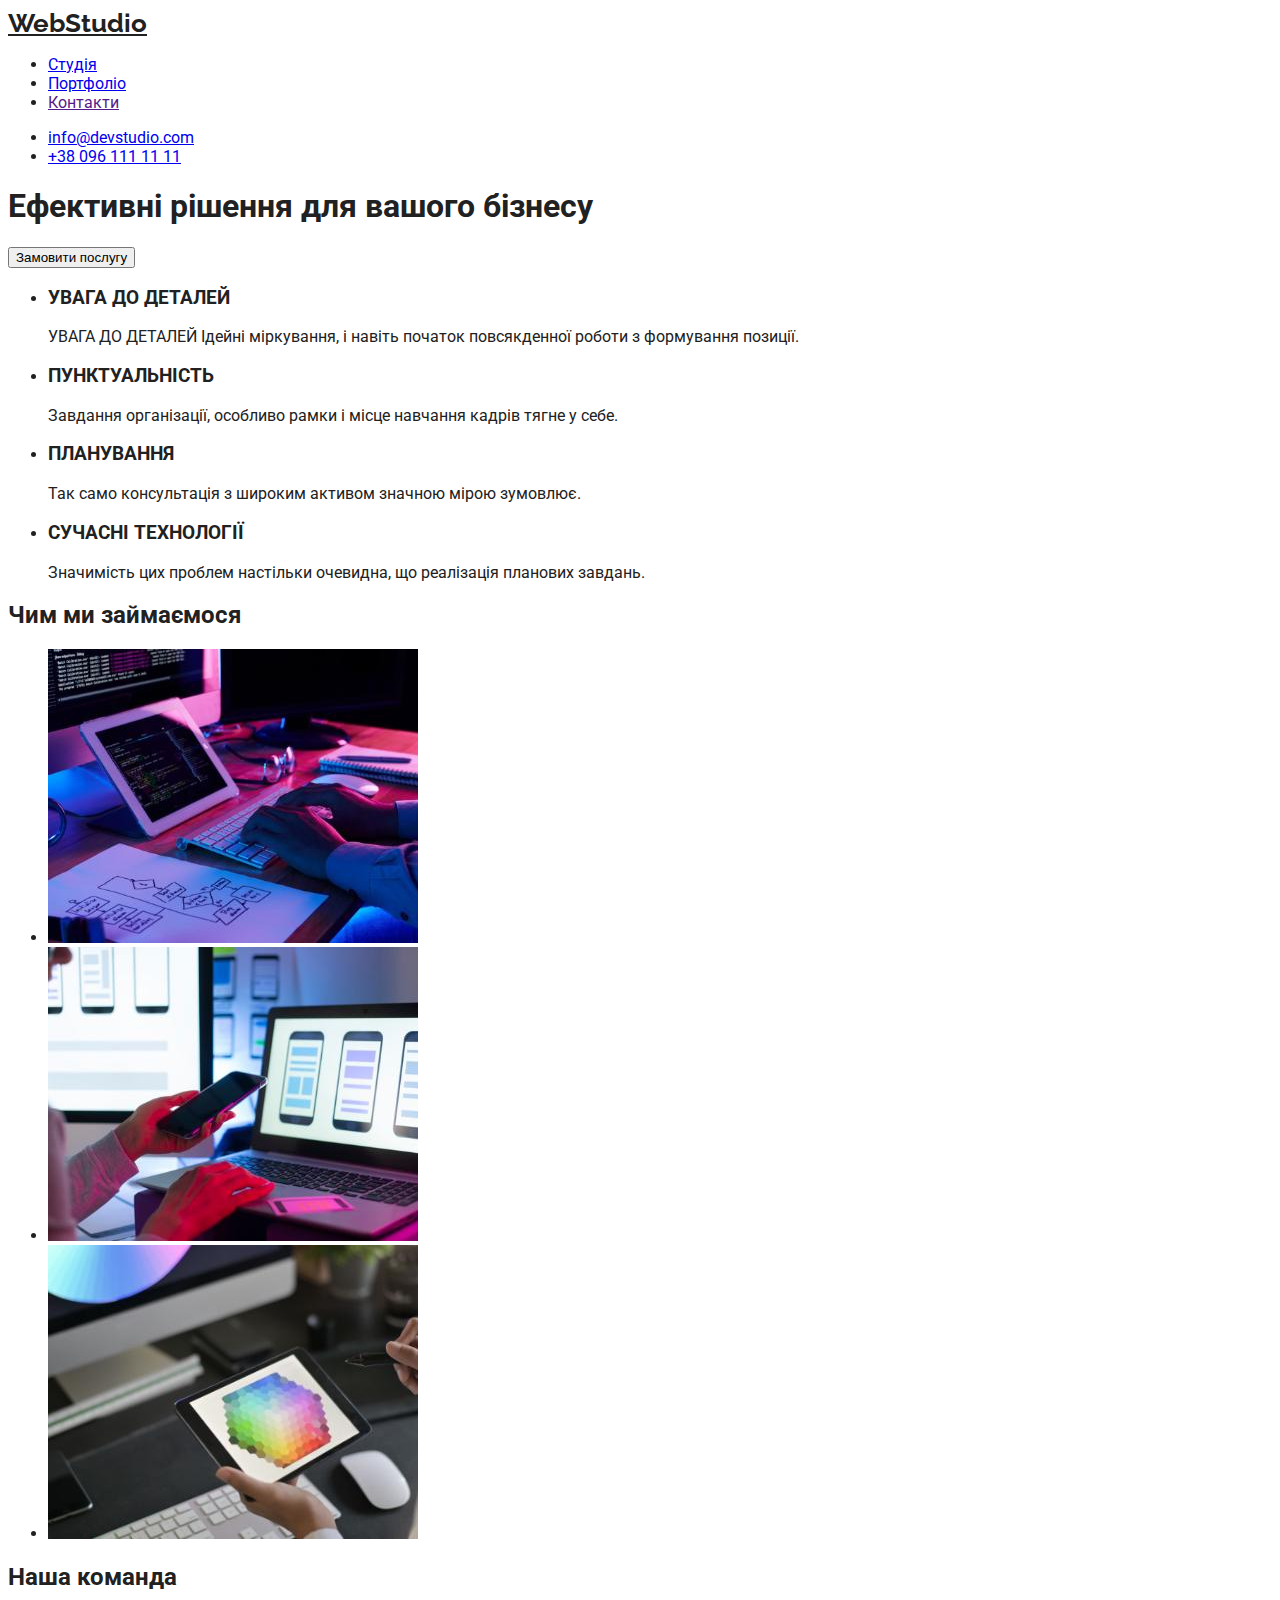
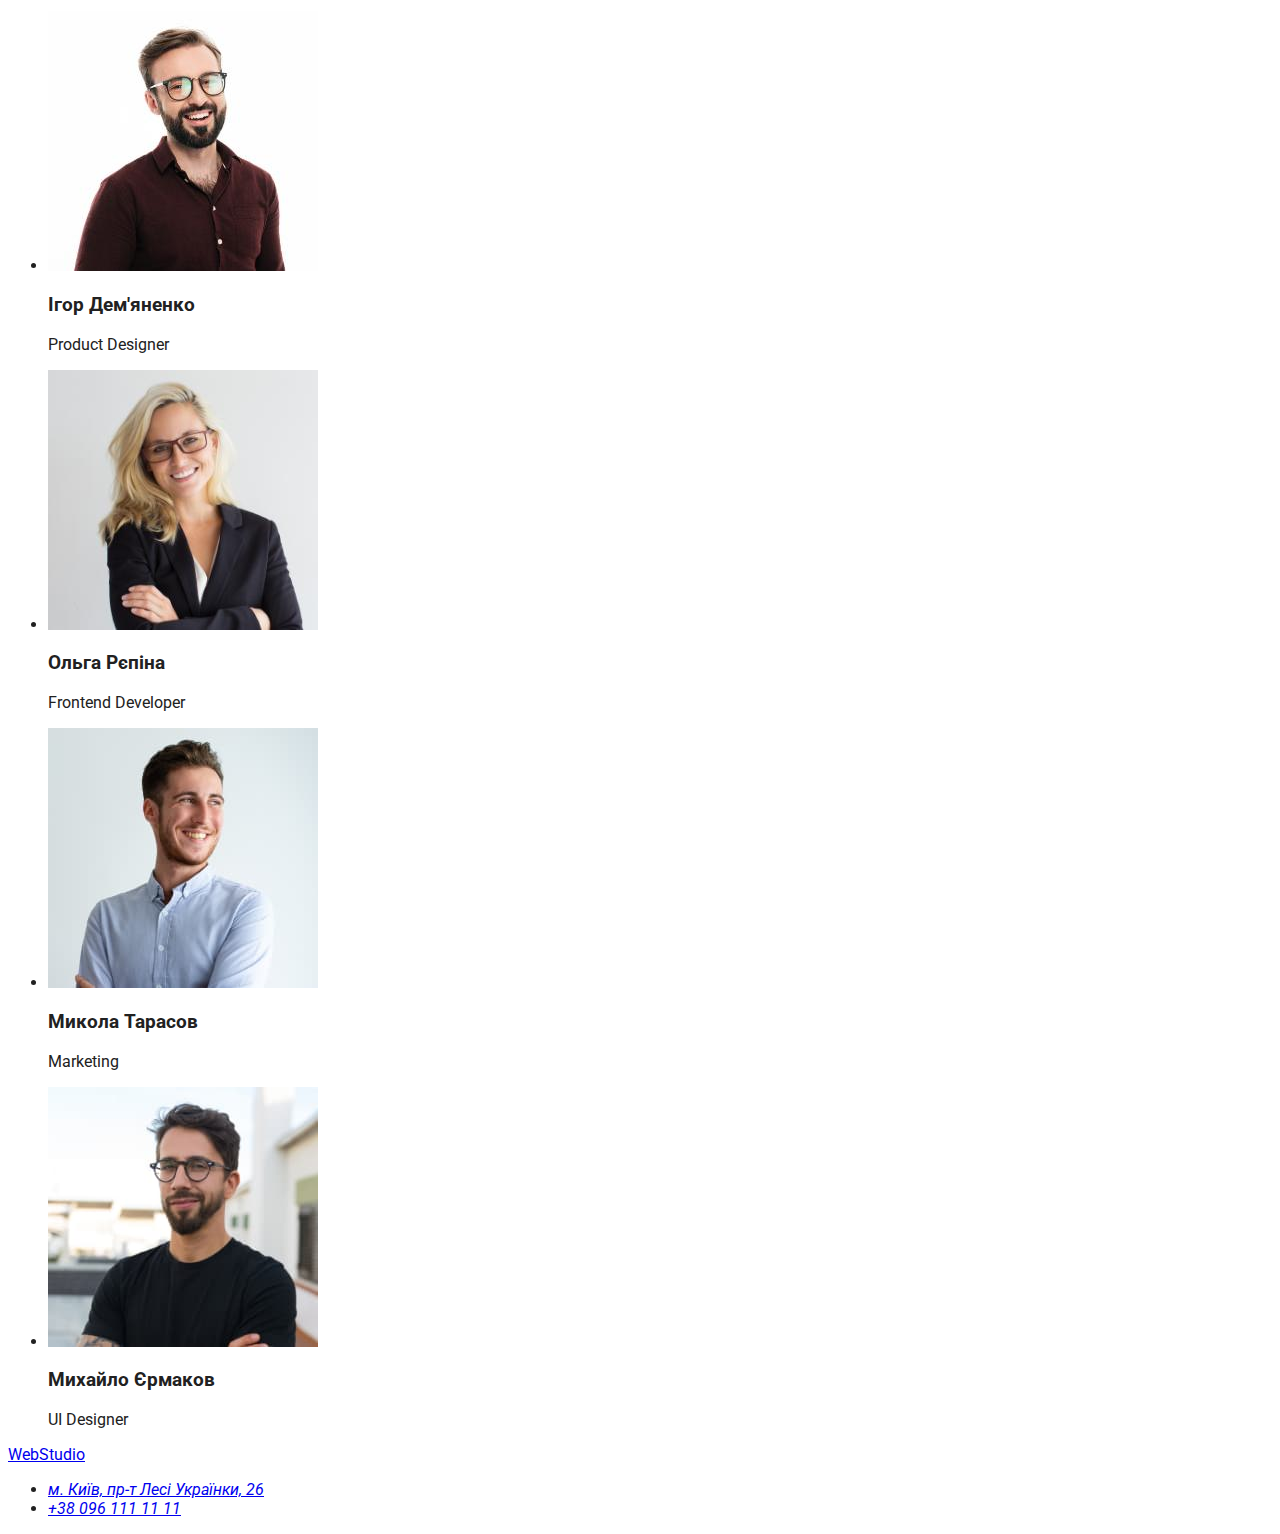
==== index.html @ a4f94503 "as" ====
<!DOCTYPE html>
<html lang="en">
<head>
    <meta charset="UTF-8">
    <meta http-equiv="X-UA-Compatible" content="IE=edge">
    <meta name="viewport" content="width=device-width, initial-scale=1.0">
    <title>WebStudio</title>
    <link rel="preconnect" href="https://fonts.googleapis.com">
    <link rel="preconnect" href="https://fonts.gstatic.com" crossorigin>
    <link
    href="https://fonts.googleapis.com/css2?family=Raleway:wght@700&family=Roboto:wght@400;500;700;900&display=swap"
    rel="stylesheet">
    <link rel="stylesheet" href="./css/styles.css">
</head>
<body>
    <!-- header -->
    <header>
        <nav>
            <a href="./index.html" class="logo">WebStudio</a>
            <ul>
                <li><a href="./index.html">Студія</a></li>
                <li><a href="./portfolio.html">Портфоліо</a></li>
                <li><a href="">Контакти</a></li>
            </ul>
        </nav>
            <ul>
                <li><a href="mailto:info@devstudio.com">info@devstudio.com</a></li>
                <li><a href="tel:+380961111111">+38 096 111 11 11</a></li>
            </ul>
    </header>
    <!-- main -->
    <main>
        <!-- Замовити послугу -->
        <section>
        <h1>Ефективні рішення для вашого бізнесу</h1>
        <button type="button">Замовити послугу</button>
        </section>
        <!-- Чим ми займаємося -->
        <section>
            <ul>
            <li>
                <h3>УВАГА ДО ДЕТАЛЕЙ</h3>
                <p>УВАГА ДО ДЕТАЛЕЙ
                    Ідейні міркування, і навіть початок повсякденної роботи з формування позиції.</p>
            </li>
            <li>
                <h3>ПУНКТУАЛЬНІСТЬ</h3>
                <p>Завдання організації, особливо рамки і місце навчання кадрів тягне у себе.</p>
            </li>
            <li>
                <h3>ПЛАНУВАННЯ</h3>
                <p>Так само консультація з широким активом значною мірою зумовлює.</p>
            </li>
            <li>
                <h3>СУЧАСНІ ТЕХНОЛОГІЇ</h3>
                <p>Значимість цих проблем настільки очевидна, що реалізація планових завдань.</p>
            </li>
        </ul>
            <h2>Чим ми займаємося</h2>
            <ul>
                <li><img src="./images/work1.jpg?raw=true"
                        alt="work" width="370">
                </li>
                <li>
                    <img src="./images/work2.jpg?raw=true"
                        alt="work" width="370">
                </li>
                <li>
                    <img src="./images/work3.jpg?raw=true"
                        alt="work" width="370">
                </li>
            </ul>
        </section>
        <!-- Наша команда -->
        <section>
            <h2>Наша команда</h2>
            <ul>
                <li>
                    <img src="./images/team1.jpg"
                        alt="team">
                    <h3>Ігор Дем'яненко</h3>
                    <p>Product Designer</p>
                </li>
                <li>
                    <img src="./images/team2.jpg"
                        alt="team" width="270">
                    <h3>Ольга Рєпіна</h3>
                    <p>Frontend Developer</p>
                </li>
                <li>
                    <img src="./images/team3.jpg"
                        alt="team" width="270">
                    <h3>Микола Тарасов</h3>
                    <p>Marketing</p>
                </li>
                <li>
                    <img src="./images/team4.jpg"
                        alt="team" width="270">
                    <h3>Михайло Єрмаков</h3>
                    <p>UI Designer</p>
                </li>
            </ul>
        </section>
         </main>
         <!-- footer -->
        <footer>
            <a href="./index.html">WebStudio</a>
            <address>
                <ul>
                    <li><a href=«посилання на google map" target="_blank" rel="noopener noreferrer">м. Київ, пр-т Лесі Українки, 26</a></li>
                    <li><a href="tel:+380961111111">+38 096 111 11 11</a></li>
                 </ul>
                    </address>
        </footer>
</body>
</html>
---- css/styles.css ----
body {
    color: #212121;
    font-family: 'Raleway', sans-serif;
    font-family: 'Roboto', sans-serif;
}

.logo {
    font-family: 'Raleway';
    color: #212121;
    font-weight: 700;
    font-size: 26px;
    line-height: 1.19;
}
.logo-web {
    color: #2196f3;
}
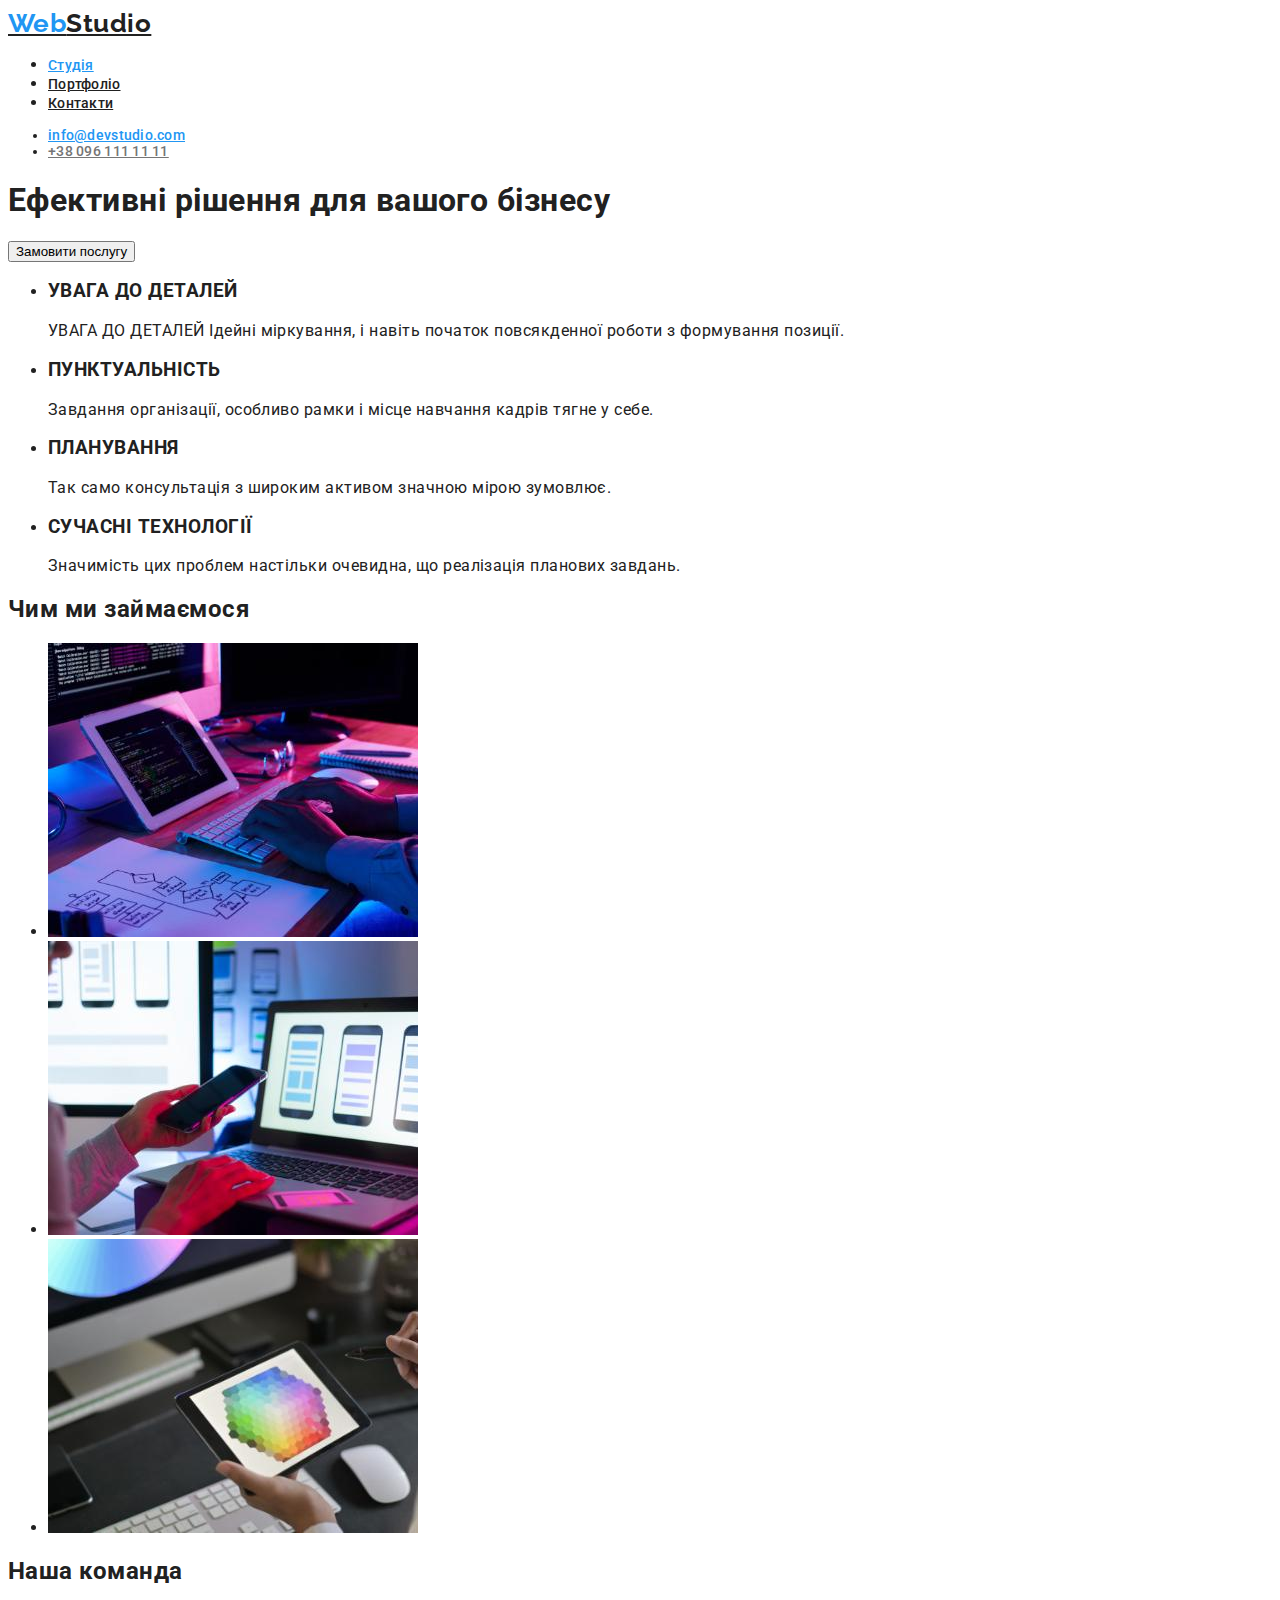
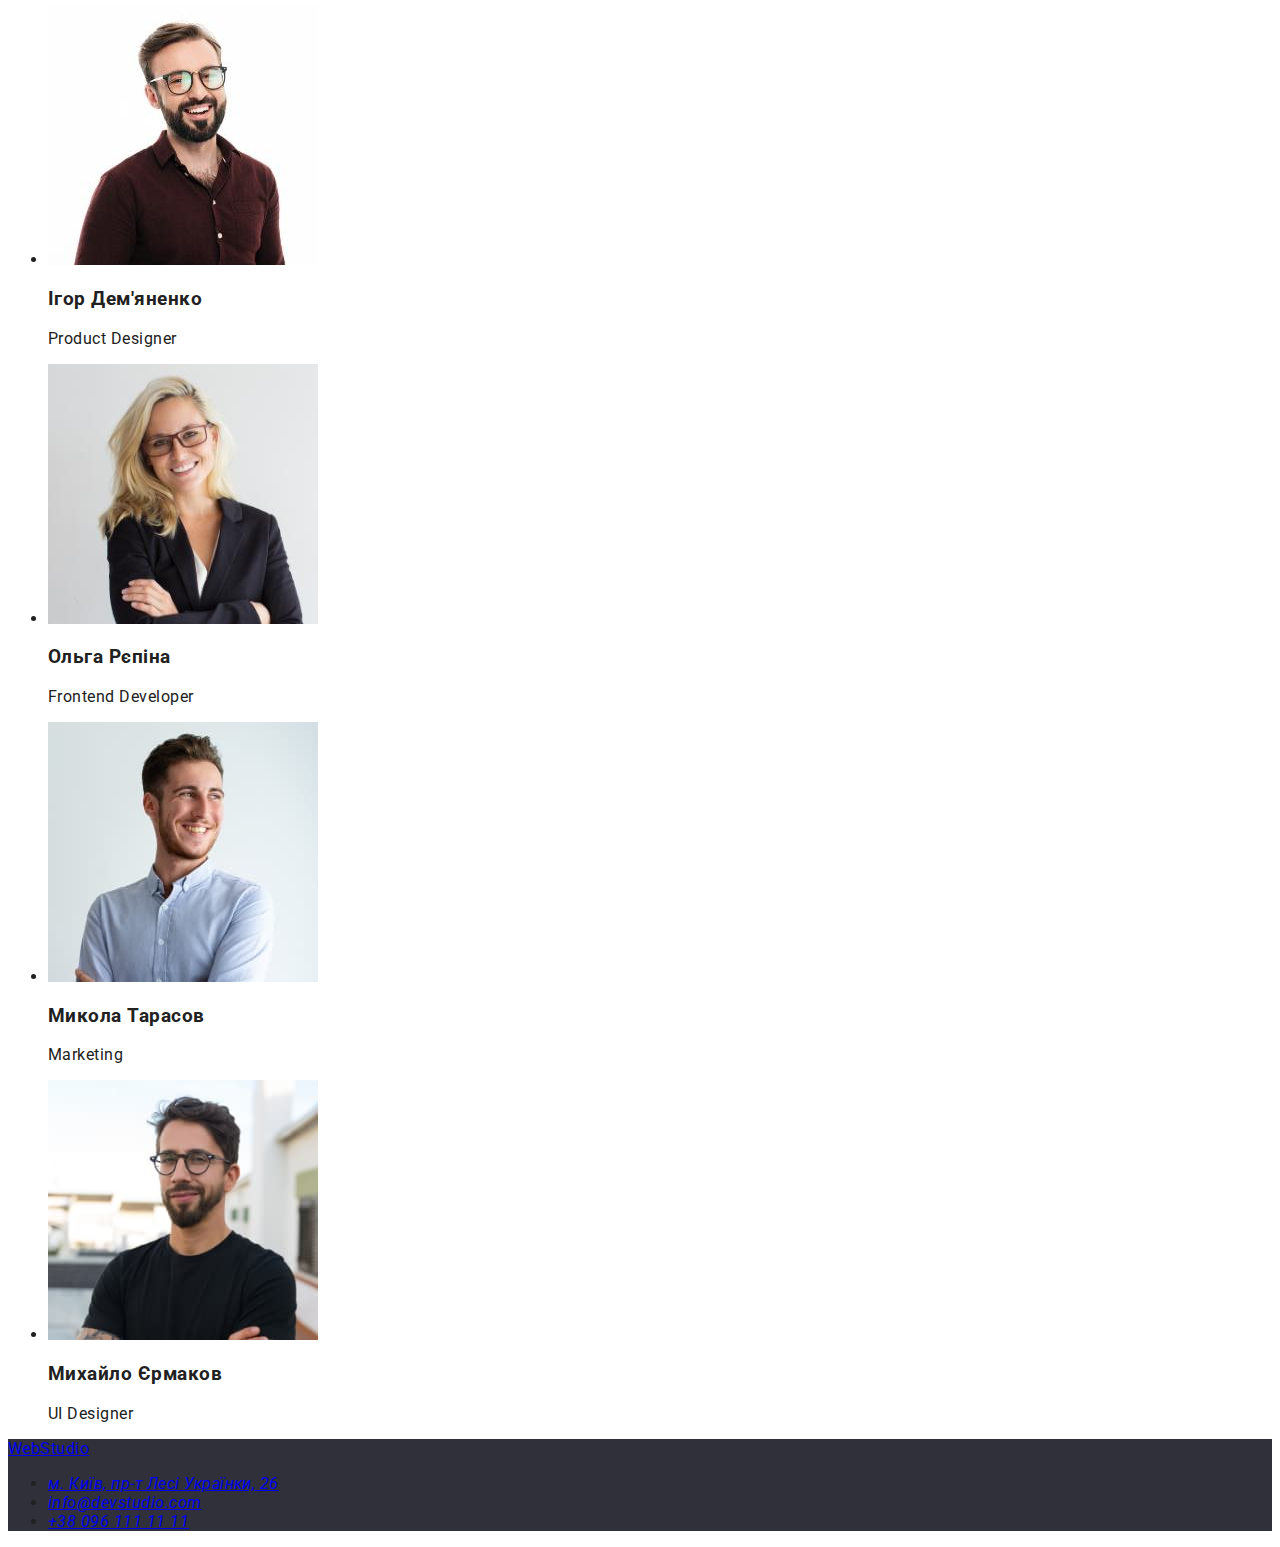
==== commit 65f3ea1a: ";;" ====
--- a/index.html
+++ b/index.html
@@ -14,20 +14,20 @@
 </head>
 <body>
     <!-- header -->
-    <header>
-        <nav>
-            <a href="./index.html" class="logo">WebStudio</a>
-            <ul>
-                <li><a href="./index.html">Студія</a></li>
-                <li><a href="./portfolio.html">Портфоліо</a></li>
-                <li><a href="">Контакти</a></li>
+        <header>
+            <nav>
+                <a href="./index.html" class="logo"><span class="logo-web">Web</span><span class="logo-studio">Studio</span></a>
+                <ul>
+                    <li><a href="./index.html" class="head-nav-blu">Студія</a></li>
+                    <li><a href="./portfolio.html" class="head-nav">Портфоліо</a></li>
+                    <li><a href="" class="head-nav">Контакти</a></li>
+                </ul>
+            </nav>
+            <ul class="contact">
+                <li><a href="mailto:info@devstudio.com" class="head-nav-blu">info@devstudio.com</a></li>
+                <li><a href="tel:+380961111111" class="telephone-number">+38 096 111 11 11</a></li>
             </ul>
-        </nav>
-            <ul>
-                <li><a href="mailto:info@devstudio.com">info@devstudio.com</a></li>
-                <li><a href="tel:+380961111111">+38 096 111 11 11</a></li>
-            </ul>
-    </header>
+        </header>
     <!-- main -->
     <main>
         <!-- Замовити послугу -->
@@ -108,8 +108,9 @@
             <address>
                 <ul>
                     <li><a href=«посилання на google map" target="_blank" rel="noopener noreferrer">м. Київ, пр-т Лесі Українки, 26</a></li>
+                    <li><a href="mailto:info@devstudio.com">info@devstudio.com</a></li>
                     <li><a href="tel:+380961111111">+38 096 111 11 11</a></li>
-                 </ul>
+                </ul>
                     </address>
         </footer>
 </body>
--- a/css/styles.css
+++ b/css/styles.css
@@ -2,8 +2,10 @@
     color: #212121;
     font-family: 'Raleway', sans-serif;
     font-family: 'Roboto', sans-serif;
+    letter-spacing: 0.03em;
 }
 
+/* header */
 .logo {
     font-family: 'Raleway';
     color: #212121;
@@ -13,4 +15,84 @@
 }
 .logo-web {
     color: #2196f3;
-}+}
+/* head-nav */
+.head-nav,
+.contact {
+    color: #212121;
+    font-weight: 500;
+    font-size: 14px;
+    line-height: 1.14;
+    letter-spacing: 0.02em;
+}
+.head-nav-blu {
+    color: #2196F3;
+    font-weight: 500;
+    font-size: 14px;
+    line-height: 1.14;
+    letter-spacing: 0.02em;
+}
+.telephone-number {
+    color: #757575;
+    font-weight: 500;
+    font-size: 14px;
+    line-height: 1.14;
+    letter-spacing: 0.02em;
+}
+
+/* footer  */
+footer {
+    background-color: #2F303A;
+}
+.footer-conract {
+    color: rgba(255, 255, 255, 0.6);
+    font-size: 14px;
+    line-height: 2;
+
+}
+.footer-adress {
+    font-weight: 400;
+    font-size: 14px;
+    line-height: 2;
+    color:#ffffff
+}
+.footer-studio {
+    font-weight: 700;
+    font-size: 26px;
+    line-height: 1.19;
+    color:#ffffff
+}
+
+/* portfolio main */
+
+.button {
+    font-size: 16px;
+    line-height: 1.62;
+}
+.button :hover, :focus {
+    font-size: 16px;
+    line-height: 1.62;
+}
+
+
+.portfolio-img {
+    width: 370px;
+    height: 294px;
+    left: 215px;
+    top: 262px;
+}
+.portfolio-work {
+    color: #212121;
+    font-weight: 700;
+    font-size: 18px;
+    line-height: 2;
+}
+.portfolio-text {
+    font-family: 'Roboto';
+    font-size: 16px;
+    line-height: 1.87;
+    color: #757575;
+}
+
+
+/* main-page */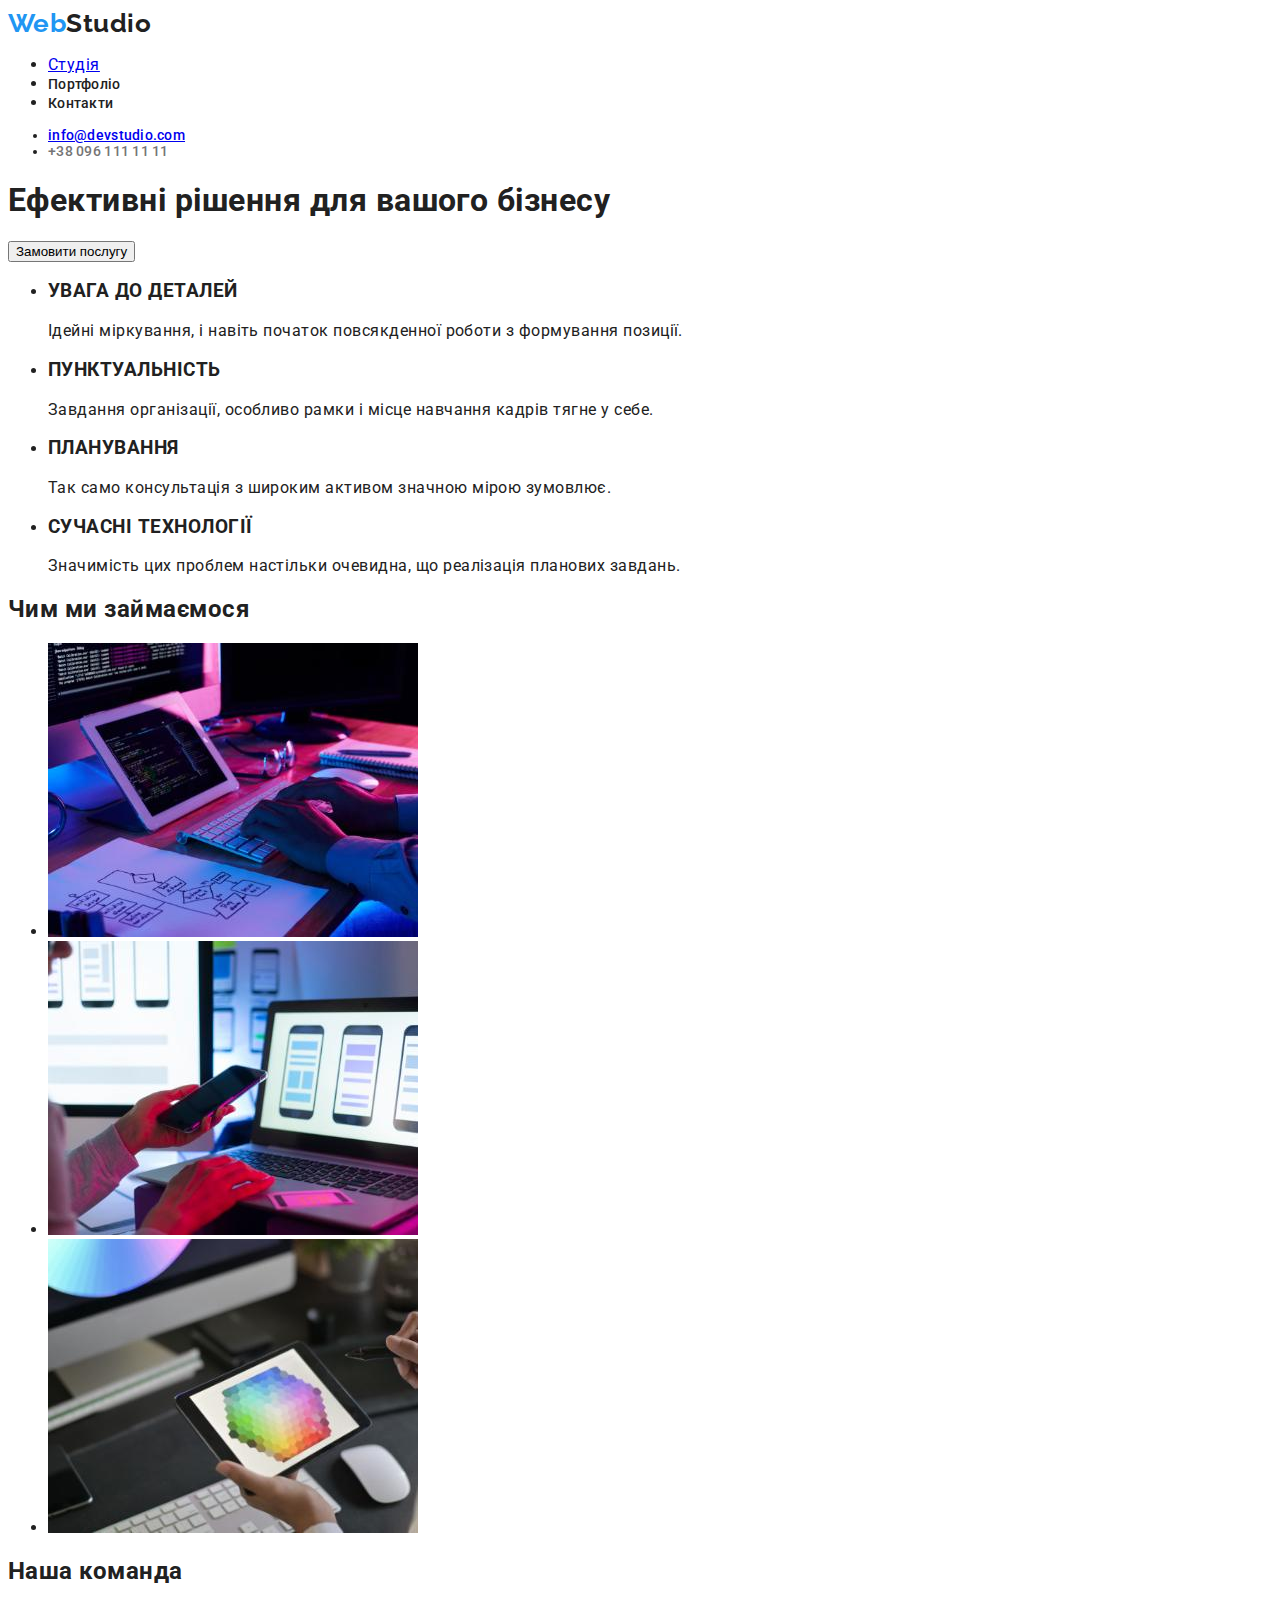
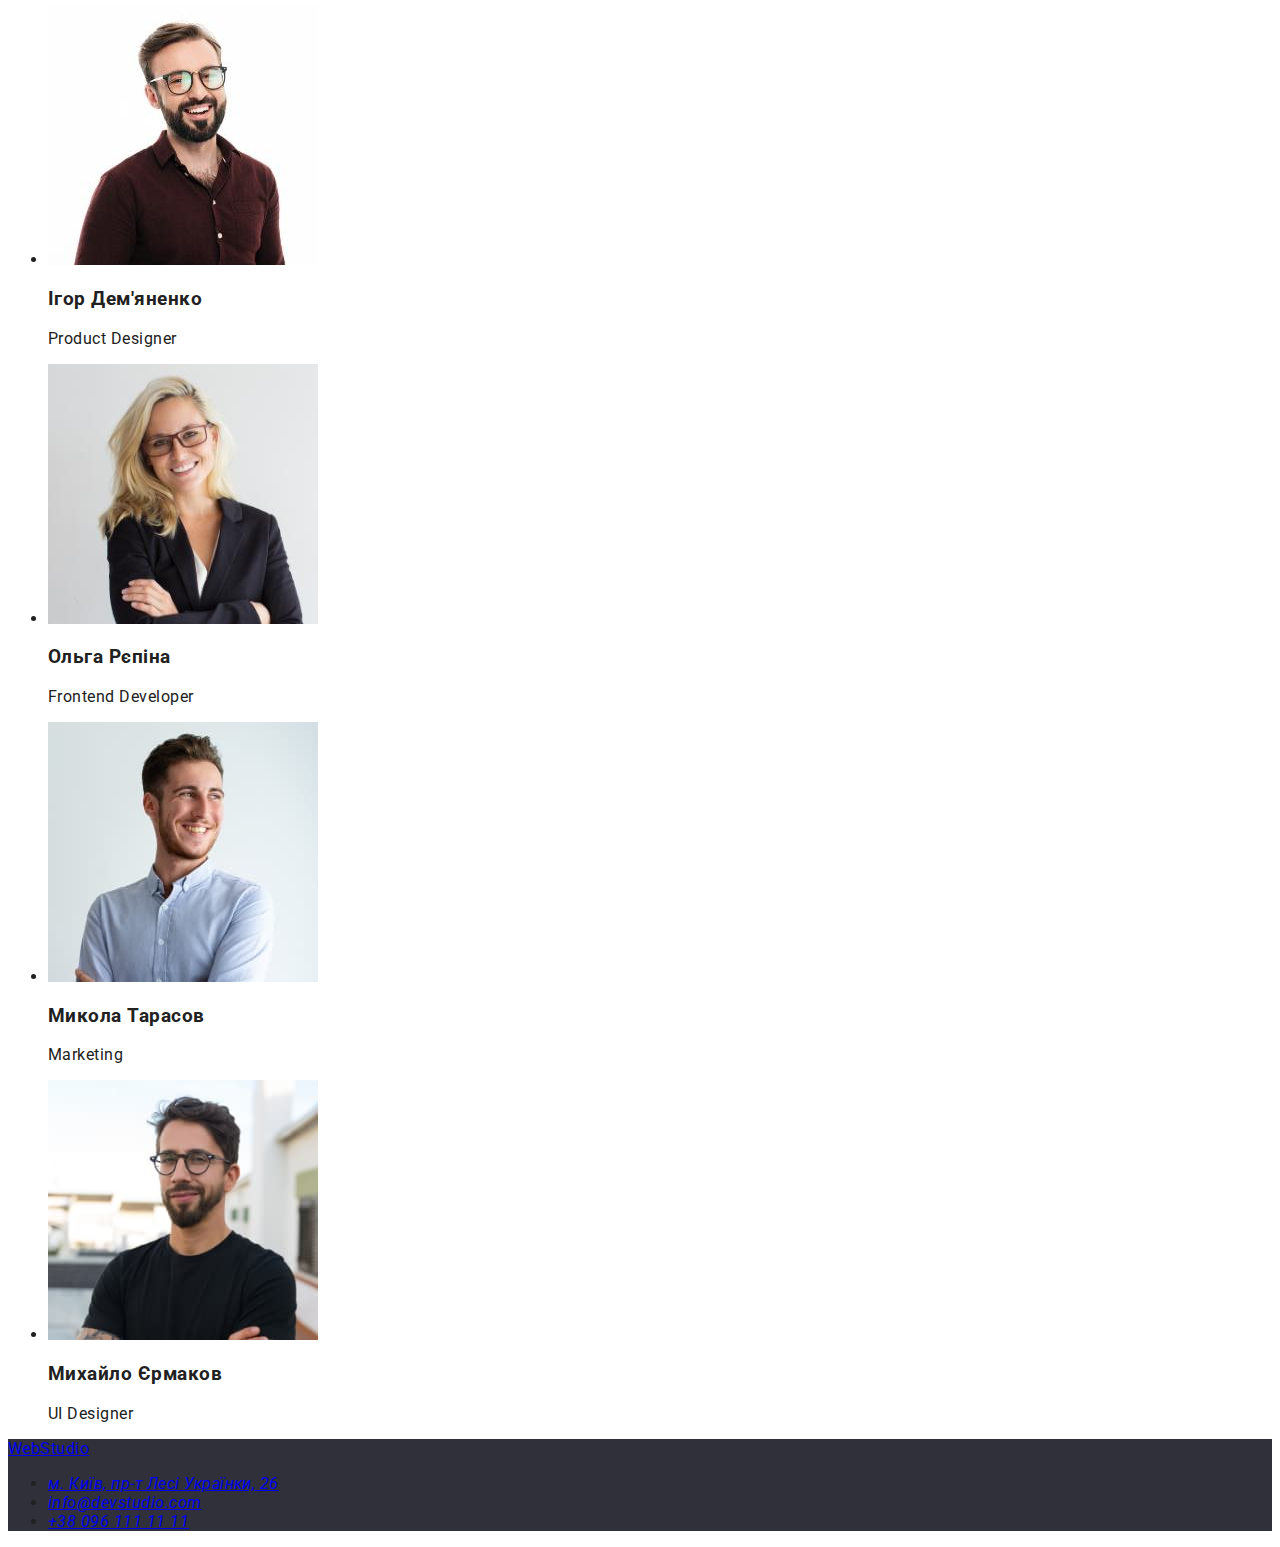
==== commit 512e3c11: "focus" ====
--- a/index.html
+++ b/index.html
@@ -40,8 +40,7 @@
             <ul>
             <li>
                 <h3>УВАГА ДО ДЕТАЛЕЙ</h3>
-                <p>УВАГА ДО ДЕТАЛЕЙ
-                    Ідейні міркування, і навіть початок повсякденної роботи з формування позиції.</p>
+                <p>Ідейні міркування, і навіть початок повсякденної роботи з формування позиції.</p>
             </li>
             <li>
                 <h3>ПУНКТУАЛЬНІСТЬ</h3>
--- a/css/styles.css
+++ b/css/styles.css
@@ -12,6 +12,7 @@
     font-weight: 700;
     font-size: 26px;
     line-height: 1.19;
+    text-decoration: none;
 }
 .logo-web {
     color: #2196f3;
@@ -24,33 +25,33 @@
     font-size: 14px;
     line-height: 1.14;
     letter-spacing: 0.02em;
+    text-decoration: none;
 }
-.head-nav-blu {
+.head-nav :focus, :hover, :active{
     color: #2196F3;
-    font-weight: 500;
-    font-size: 14px;
-    line-height: 1.14;
-    letter-spacing: 0.02em;
 }
+
 .telephone-number {
     color: #757575;
     font-weight: 500;
     font-size: 14px;
     line-height: 1.14;
     letter-spacing: 0.02em;
+    text-decoration: none;
 }
 
 /* footer  */
 footer {
     background-color: #2F303A;
 }
-.footer-conract {
+.footer-contact {
     color: rgba(255, 255, 255, 0.6);
     font-size: 14px;
     line-height: 2;
-
+    text-decoration: none;
 }
 .footer-adress {
+    text-decoration: none;
     font-weight: 400;
     font-size: 14px;
     line-height: 2;
@@ -86,12 +87,14 @@
     font-weight: 700;
     font-size: 18px;
     line-height: 2;
+    text-decoration: none;
 }
 .portfolio-text {
     font-family: 'Roboto';
     font-size: 16px;
     line-height: 1.87;
     color: #757575;
+    text-decoration: none;
 }
 
 
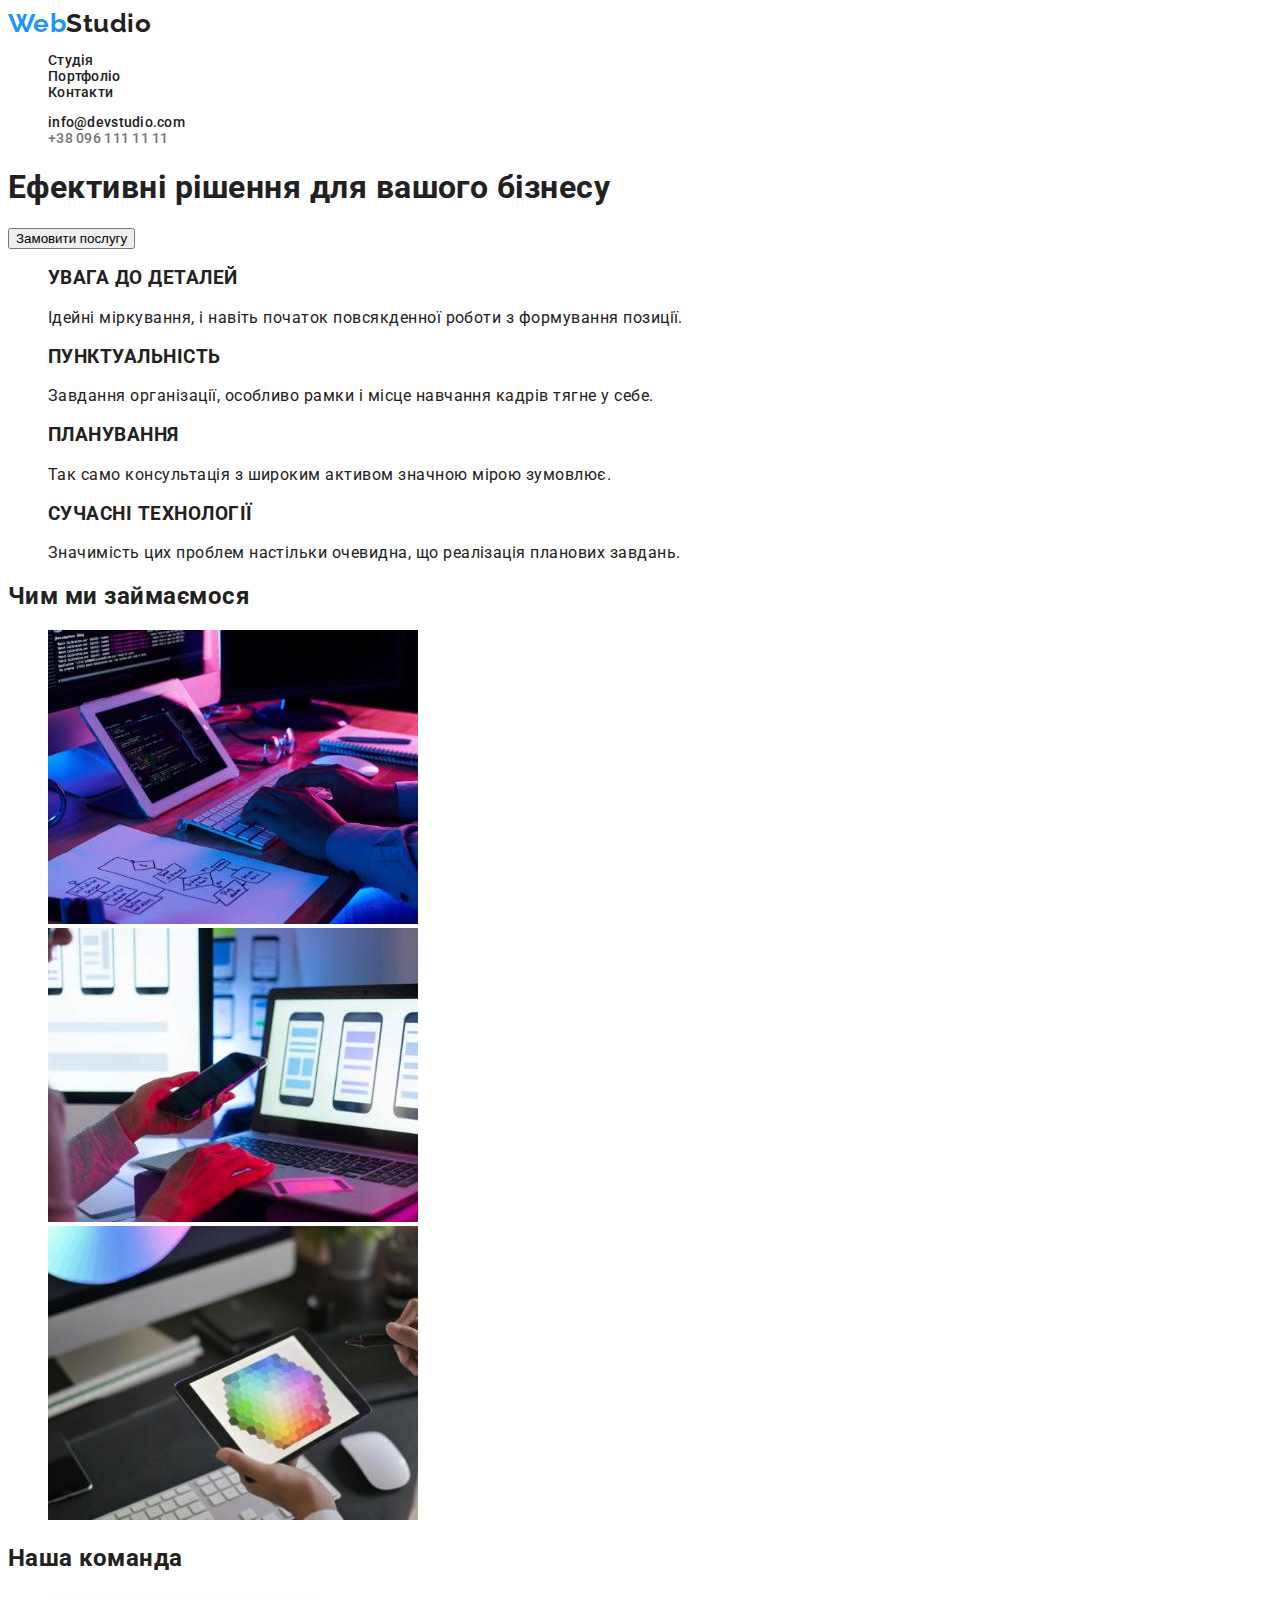
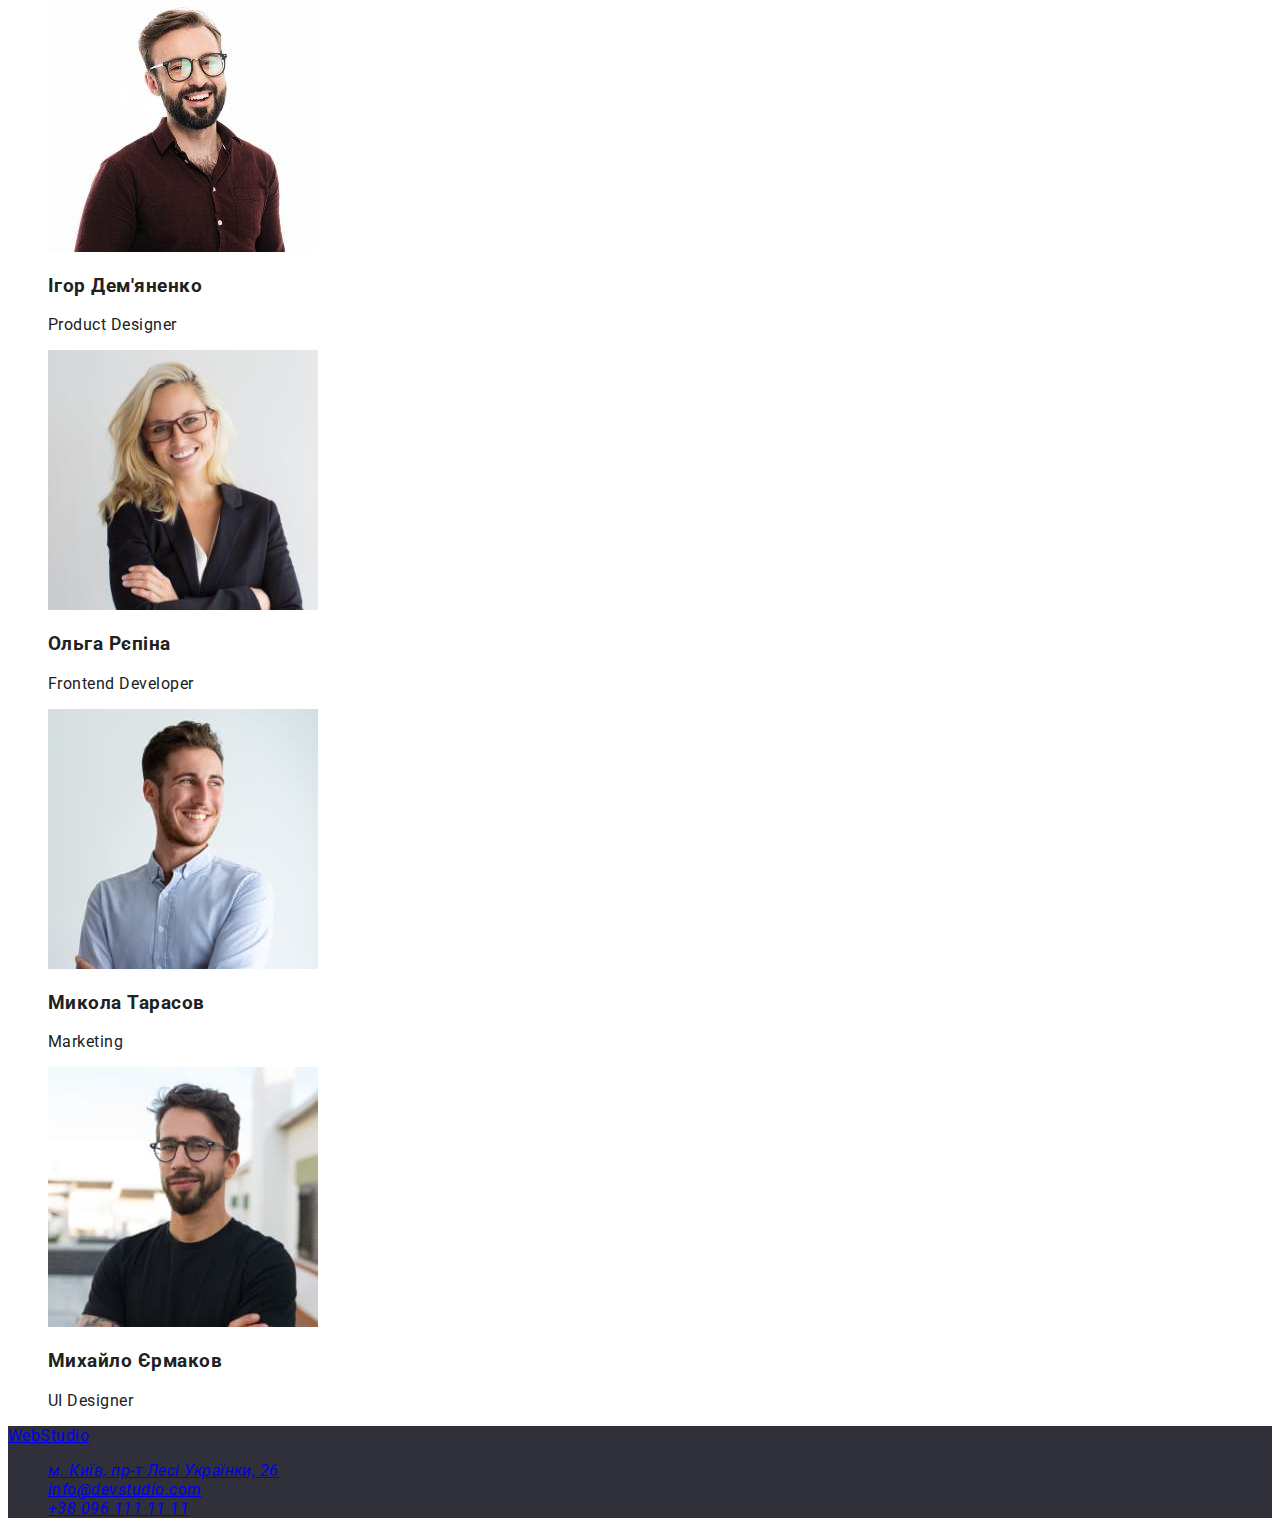
==== commit 45ec9bea: "хед мейн" ====
--- a/index.html
+++ b/index.html
@@ -14,18 +14,18 @@
 </head>
 <body>
     <!-- header -->
-        <header>
-            <nav>
-                <a href="./index.html" class="logo"><span class="logo-web">Web</span><span class="logo-studio">Studio</span></a>
-                <ul>
-                    <li><a href="./index.html" class="head-nav-blu">Студія</a></li>
-                    <li><a href="./portfolio.html" class="head-nav">Портфоліо</a></li>
-                    <li><a href="" class="head-nav">Контакти</a></li>
-                </ul>
-            </nav>
+     <header>
+        <nav>
+            <a href="./index.html" class="logo"><span class="logo-web">Web</span><span class="logo-studio">Studio</span></a>
+            <ul class="head-nav">
+                <li class="head-filtr"><a href="./index.html" class="head-nav">Студія</a></li>
+                <li class="head-filtr"><a href="./portfolio.html" class="head-nav">Портфоліо</a></li>
+                <li class="head-filtr"><a href="" class="head-nav">Контакти</a></li>
+            </ul>
+        </nav>
             <ul class="contact">
-                <li><a href="mailto:info@devstudio.com" class="head-nav-blu">info@devstudio.com</a></li>
-                <li><a href="tel:+380961111111" class="telephone-number">+38 096 111 11 11</a></li>
+                <li><a href="mailto:info@devstudio.com" class="head-nav">info@devstudio.com</a></li>
+                <li><a href="tel:+380961111111" class="head-nav-telephone">+38 096 111 11 11</a></li>
             </ul>
         </header>
     <!-- main -->
--- a/css/styles.css
+++ b/css/styles.css
@@ -3,6 +3,9 @@
     font-family: 'Raleway', sans-serif;
     font-family: 'Roboto', sans-serif;
     letter-spacing: 0.03em;
+}
+ul {
+    list-style: none;
 }
 
 /* header */
@@ -17,28 +20,43 @@
 .logo-web {
     color: #2196f3;
 }
+.logo-studio :hover,
+.logo-studio :active,
+.logo-studio :focus {
+    color: #212121;
+}
 /* head-nav */
 .head-nav,
 .contact {
-    color: #212121;
+    text-decoration: none;
     font-weight: 500;
     font-size: 14px;
     line-height: 1.14;
     letter-spacing: 0.02em;
-    text-decoration: none;
+    color: #212121;
 }
-.head-nav :focus, :hover, :active{
+.head-filtr :focus,
+.head-filtr :hover,
+.head-filtr :active{
+    color: #2196F3;
+}
+.contact :hover,
+.contact :focus,
+.contact :active {
     color: #2196F3;
 }
 
-.telephone-number {
+
+.head-nav-telephone {
+    text-decoration: none;
     color: #757575;
     font-weight: 500;
     font-size: 14px;
     line-height: 1.14;
     letter-spacing: 0.02em;
-    text-decoration: none;
 }
+
+
 
 /* footer  */
 footer {
@@ -65,17 +83,27 @@
 }
 
 /* portfolio main */
+.portfolio-filter :active,
+.portfolio-filter :hover,
+.portfolio-filter :focus {
+    color: #ffffff;
+    background-color: #2196F3;
+}
 
 .button {
     font-size: 16px;
     line-height: 1.62;
-}
-.button :hover, :focus {
-    font-size: 16px;
-    line-height: 1.62;
+    cursor: pointer;
+    background: #F5F4FA;
+    border: 0;
 }
 
-
+.portfolio-mainn {
+    text-decoration: none;
+}
+.portfolio-contend {
+    text-decoration: none;
+}
 .portfolio-img {
     width: 370px;
     height: 294px;
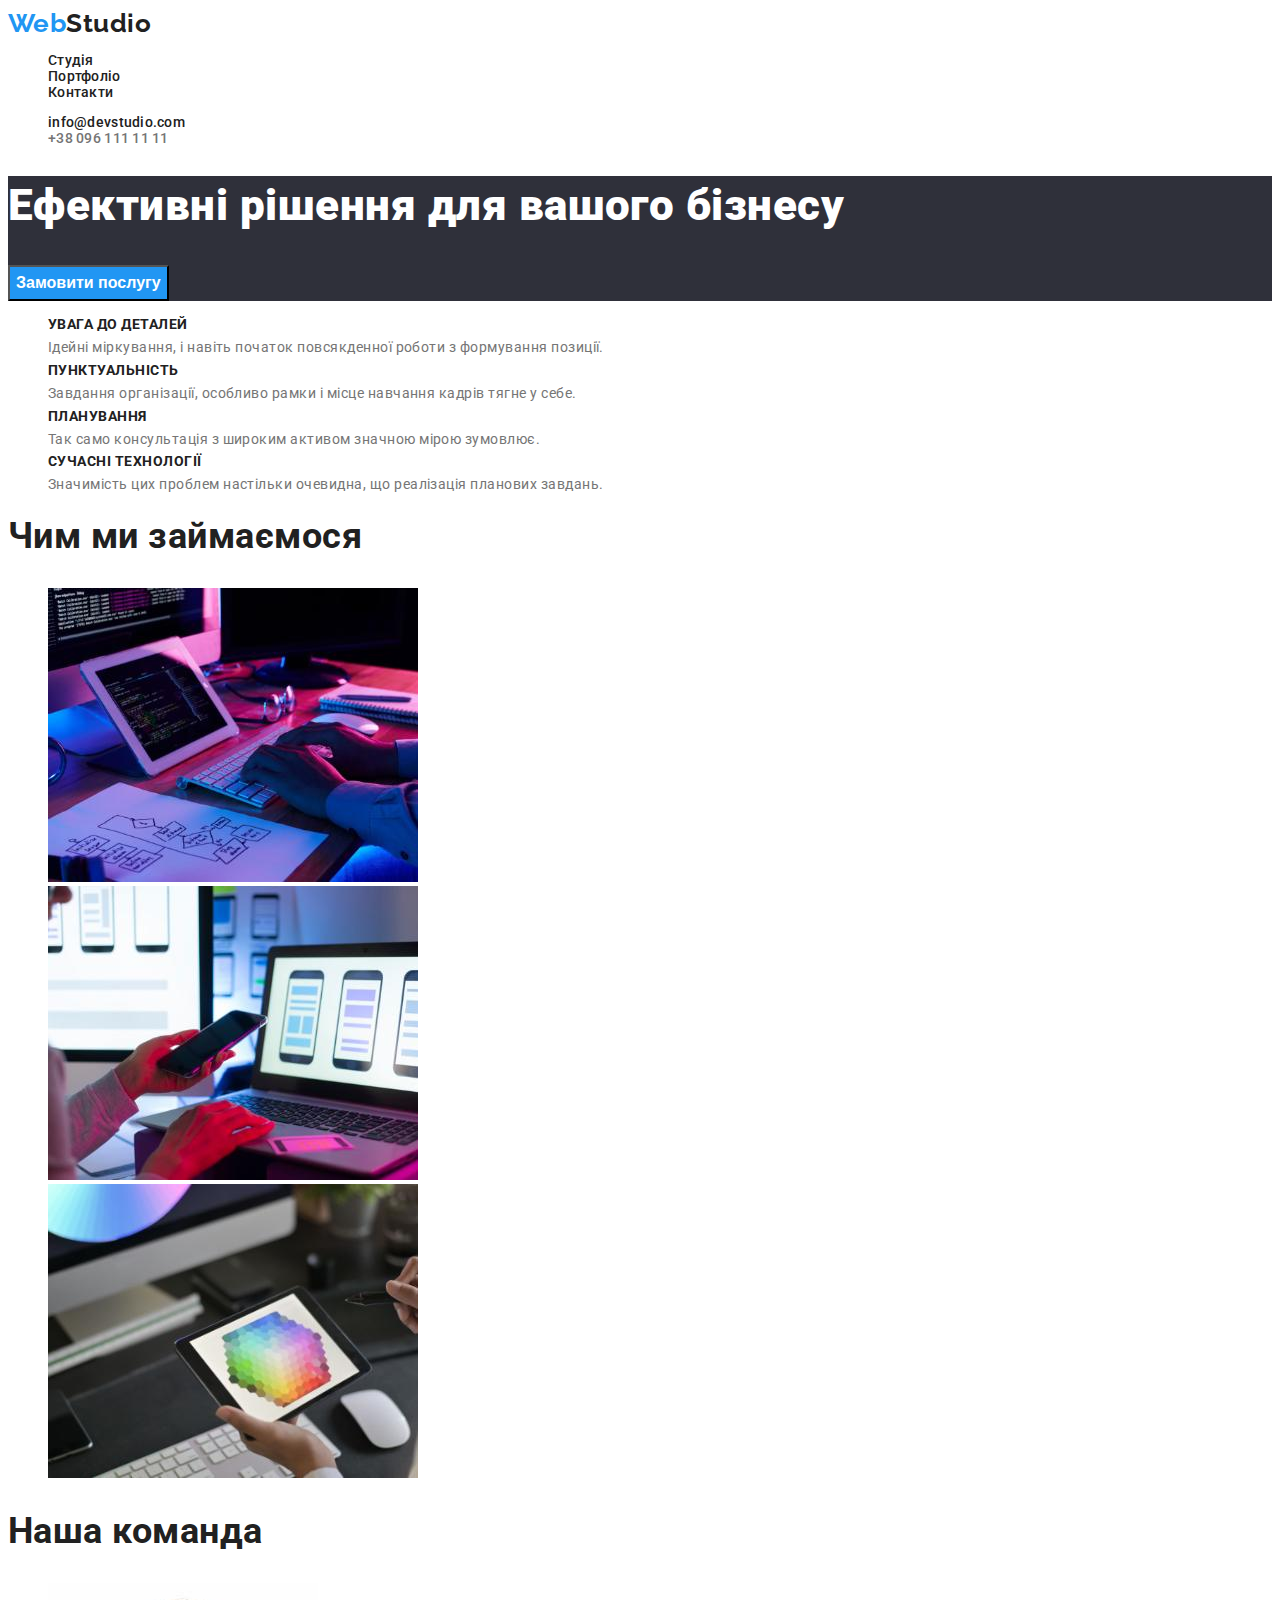
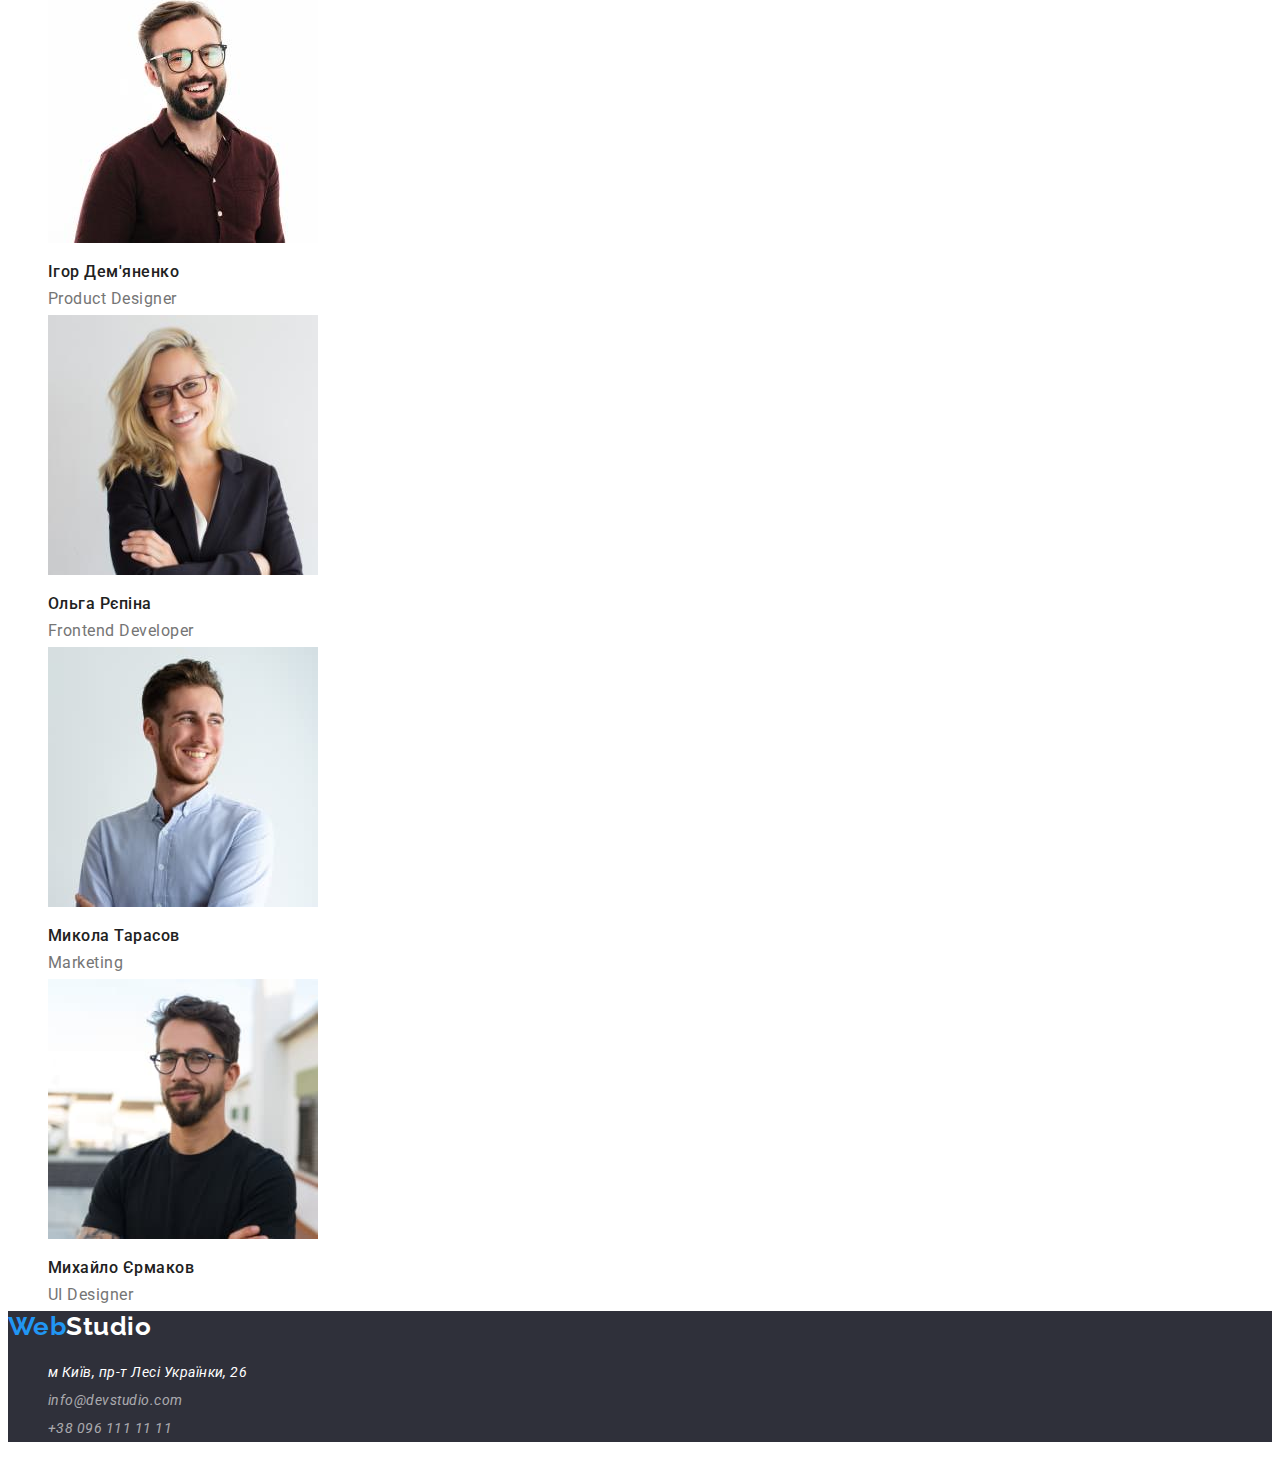
==== commit 620507fd: "com" ====
--- a/index.html
+++ b/index.html
@@ -31,31 +31,31 @@
     <!-- main -->
     <main>
         <!-- Замовити послугу -->
-        <section>
-        <h1>Ефективні рішення для вашого бізнесу</h1>
-        <button type="button">Замовити послугу</button>
+        <section class="main-section">
+        <h1 class="top-text">Ефективні рішення для вашого бізнесу</h1>
+        <button type="button" class="button-hero">Замовити послугу</button>
         </section>
         <!-- Чим ми займаємося -->
-        <section>
+        <section class="mid-section">
             <ul>
             <li>
-                <h3>УВАГА ДО ДЕТАЛЕЙ</h3>
-                <p>Ідейні міркування, і навіть початок повсякденної роботи з формування позиції.</p>
+                <h3 class="mid-work">УВАГА ДО ДЕТАЛЕЙ</h3>
+                <p class="mid-text">Ідейні міркування, і навіть початок повсякденної роботи з формування позиції.</p>
             </li>
             <li>
-                <h3>ПУНКТУАЛЬНІСТЬ</h3>
-                <p>Завдання організації, особливо рамки і місце навчання кадрів тягне у себе.</p>
+                <h3 class="mid-work">ПУНКТУАЛЬНІСТЬ</h3>
+                <p class="mid-text">Завдання організації, особливо рамки і місце навчання кадрів тягне у себе.</p>
             </li>
             <li>
-                <h3>ПЛАНУВАННЯ</h3>
-                <p>Так само консультація з широким активом значною мірою зумовлює.</p>
+                <h3 class="mid-work">ПЛАНУВАННЯ</h3>
+                <p class="mid-text">Так само консультація з широким активом значною мірою зумовлює.</p>
             </li>
             <li>
-                <h3>СУЧАСНІ ТЕХНОЛОГІЇ</h3>
-                <p>Значимість цих проблем настільки очевидна, що реалізація планових завдань.</p>
+                <h3 class="mid-work">СУЧАСНІ ТЕХНОЛОГІЇ</h3>
+                <p class="mid-text">Значимість цих проблем настільки очевидна, що реалізація планових завдань.</p>
             </li>
         </ul>
-            <h2>Чим ми займаємося</h2>
+            <h2 class="main-head-text">Чим ми займаємося</h2>
             <ul>
                 <li><img src="./images/work1.jpg?raw=true"
                         alt="work" width="370">
@@ -72,45 +72,47 @@
         </section>
         <!-- Наша команда -->
         <section>
-            <h2>Наша команда</h2>
+            <h2 class="main-head-text">Наша команда</h2>
             <ul>
                 <li>
                     <img src="./images/team1.jpg"
                         alt="team">
-                    <h3>Ігор Дем'яненко</h3>
-                    <p>Product Designer</p>
+                    <h3 class="team-name">Ігор Дем'яненко</h3>
+                    <p class="team-profession">Product Designer</p>
                 </li>
                 <li>
                     <img src="./images/team2.jpg"
                         alt="team" width="270">
-                    <h3>Ольга Рєпіна</h3>
-                    <p>Frontend Developer</p>
+                    <h3 class="team-name">Ольга Рєпіна</h3>
+                    <p class="team-profession">Frontend Developer</p>
                 </li>
                 <li>
                     <img src="./images/team3.jpg"
                         alt="team" width="270">
-                    <h3>Микола Тарасов</h3>
-                    <p>Marketing</p>
+                    <h3 class="team-name">Микола Тарасов</h3>
+                    <p class="team-profession">Marketing</p>
                 </li>
                 <li>
                     <img src="./images/team4.jpg"
                         alt="team" width="270">
-                    <h3>Михайло Єрмаков</h3>
-                    <p>UI Designer</p>
+                    <h3 class="team-name">Михайло Єрмаков</h3>
+                    <p class="team-profession">UI Designer</p>
                 </li>
             </ul>
         </section>
          </main>
          <!-- footer -->
-        <footer>
-            <a href="./index.html">WebStudio</a>
-            <address>
-                <ul>
-                    <li><a href=«посилання на google map" target="_blank" rel="noopener noreferrer">м. Київ, пр-т Лесі Українки, 26</a></li>
-                    <li><a href="mailto:info@devstudio.com">info@devstudio.com</a></li>
-                    <li><a href="tel:+380961111111">+38 096 111 11 11</a></li>
-                </ul>
-                    </address>
-        </footer>
+         <footer>
+             <a href="./index.html" class="logo"><span class="logo-web">Web</span><span
+                     class="footer-studio">Studio</span></a>
+             <address>
+                 <ul>
+                     <li><a href=«посилання на google map" target="_blank" rel="noopener noreferrer"
+                             class="footer-adress">м Київ, пр-т Лесі Українки, 26</a></li>
+                     <li><a href="mailto:info@devstudio.com" class="footer-contact">info@devstudio.com</a></li>
+                     <li><a href="tel:+380961111111" class="footer-contact">+38 096 111 11 11</a></li>
+                 </ul>
+             </address>
+         </footer>
 </body>
 </html>--- a/css/styles.css
+++ b/css/styles.css
@@ -20,11 +20,7 @@
 .logo-web {
     color: #2196f3;
 }
-.logo-studio :hover,
-.logo-studio :active,
-.logo-studio :focus {
-    color: #212121;
-}
+
 /* head-nav */
 .head-nav,
 .contact {
@@ -95,7 +91,6 @@
     line-height: 1.62;
     cursor: pointer;
     background: #F5F4FA;
-    border: 0;
 }
 
 .portfolio-mainn {
@@ -126,4 +121,50 @@
 }
 
 
-/* main-page */+/* main-page */
+
+.main-section {
+    background: #2F303A;
+}
+.top-text {
+    font-weight: 900;
+    font-size: 44px;
+    line-height: 1.36;
+    color: #ffffff;
+}
+.button-hero {
+    font-weight: 700;
+    font-size: 16px;
+    line-height: 1.87;
+    color: #ffffff;
+    background-color:#2196F3;
+}
+
+.mid-work {
+    font-weight: 700;
+    font-size: 14px;
+    line-height: 1.14;
+}
+.mid-text {
+    font-weight: 400;
+    font-size: 14px;
+    line-height: 1.71px;
+    color: #757575;
+}
+
+.main-head-text {
+    font-weight: 700;
+    font-size: 36px;
+    line-height: 1.16;
+}
+/* наша команда  */
+.team-name {
+    font-weight: 500;
+    font-size: 16px;
+    line-height: 1.18;
+}
+.team-profession {
+    font-size: 16px;
+    line-height: 1.18px;
+    color: #757575;
+}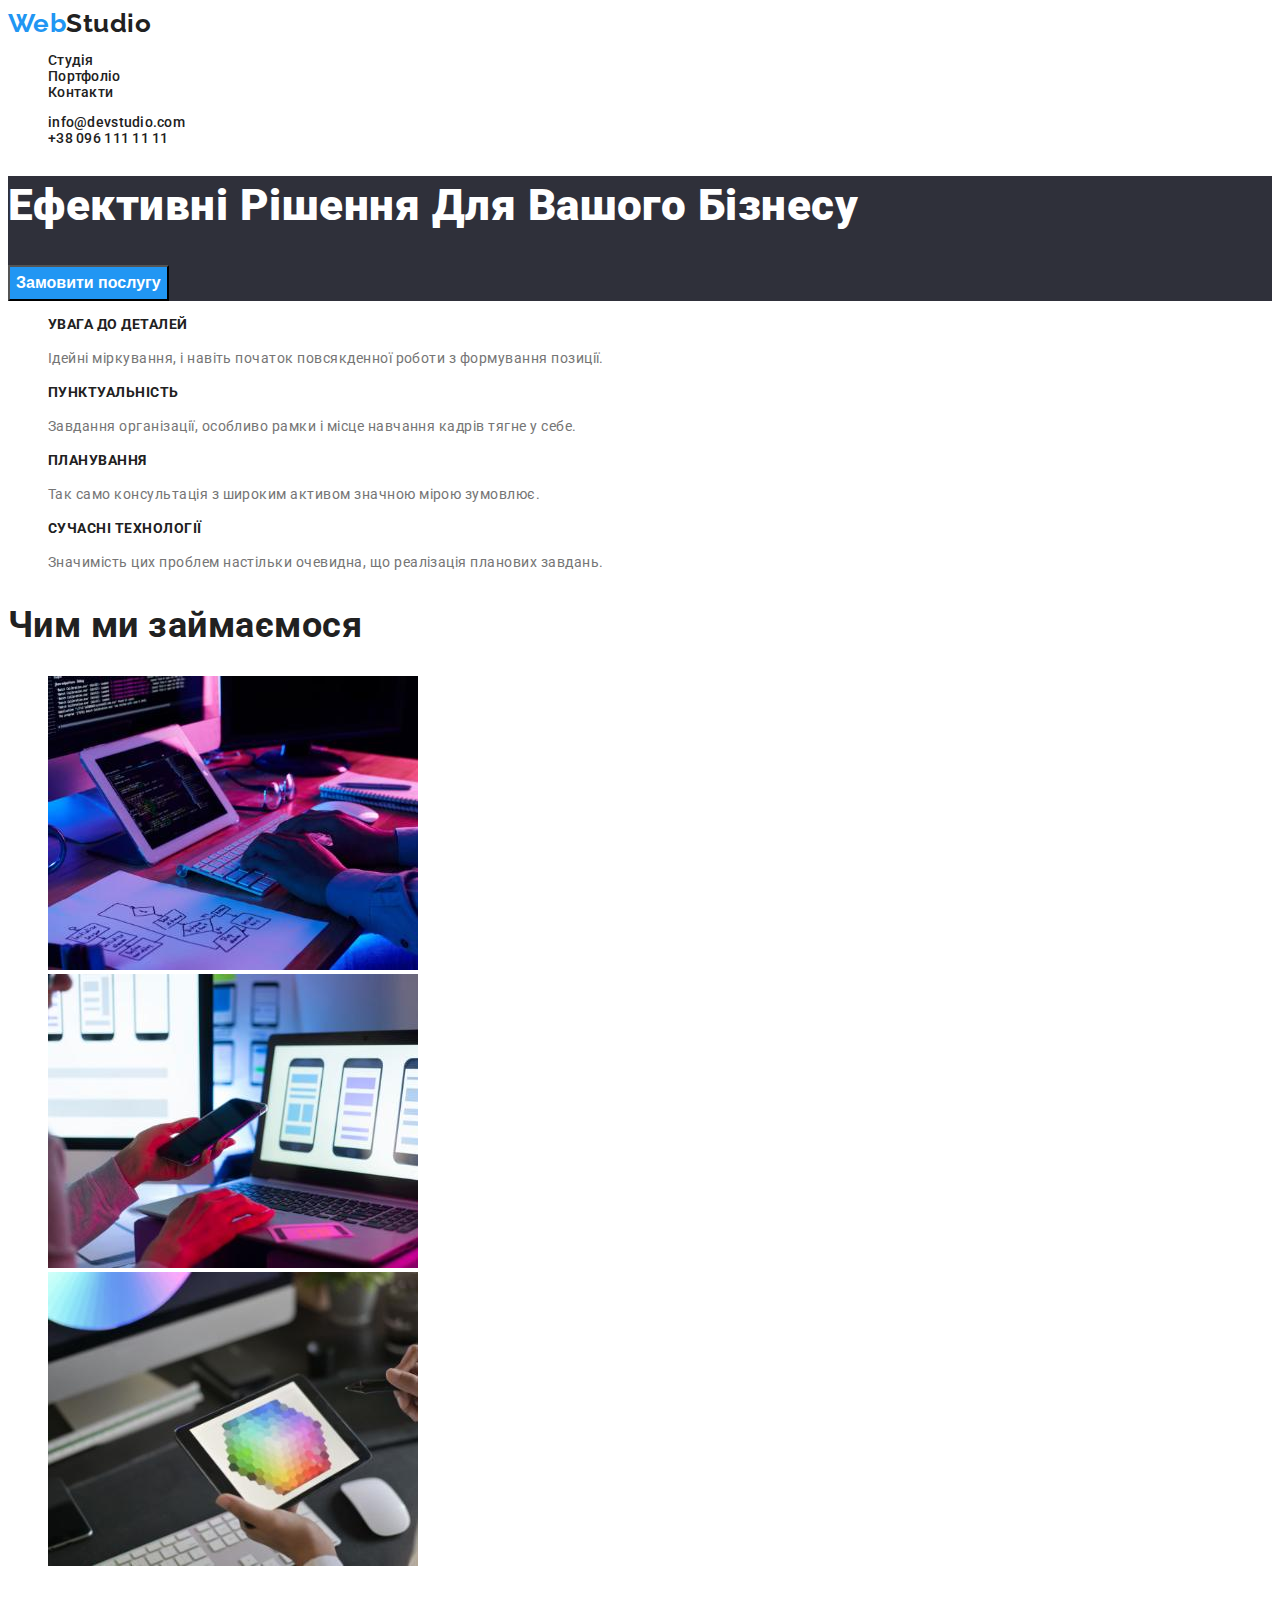
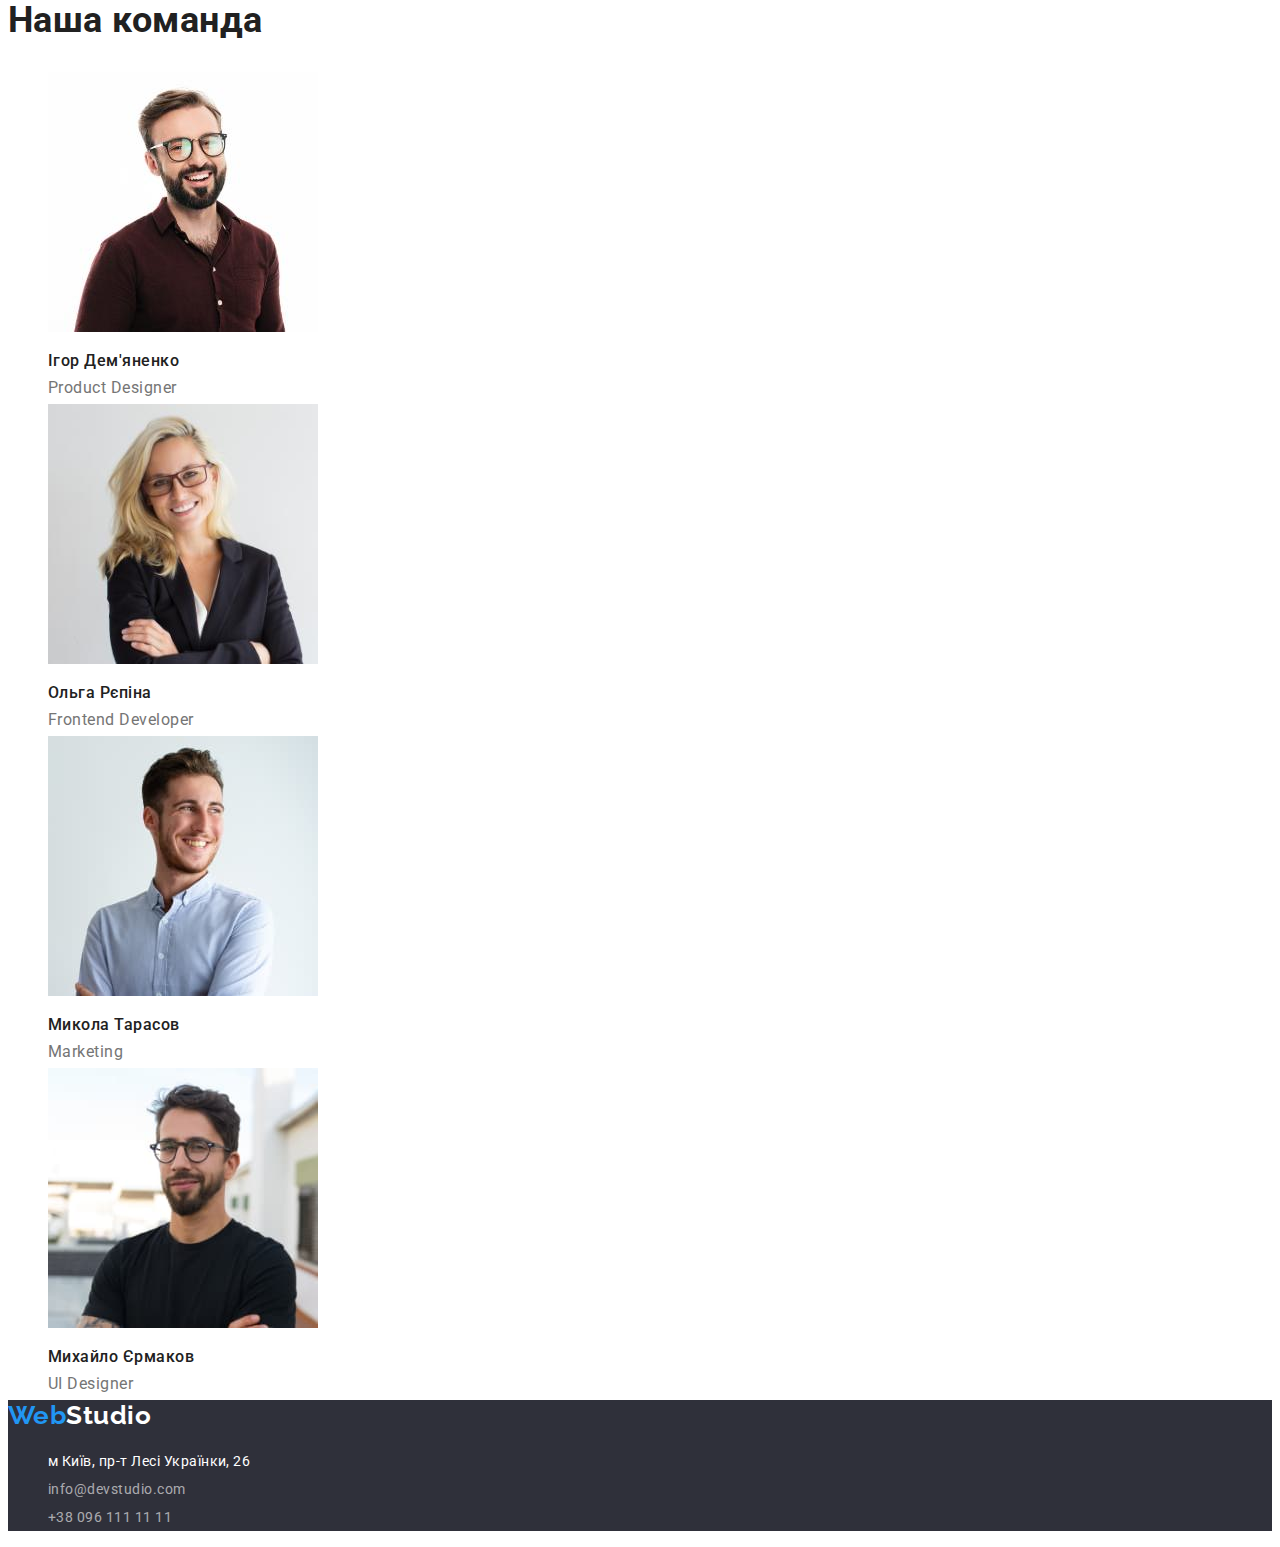
==== commit 5b9c5046: "срфтпу1" ====
--- a/index.html
+++ b/index.html
@@ -14,18 +14,19 @@
 </head>
 <body>
     <!-- header -->
-     <header>
-        <nav>
-            <a href="./index.html" class="logo"><span class="logo-web">Web</span><span class="logo-studio">Studio</span></a>
-            <ul class="head-nav">
-                <li class="head-filtr"><a href="./index.html" class="head-nav">Студія</a></li>
-                <li class="head-filtr"><a href="./portfolio.html" class="head-nav">Портфоліо</a></li>
-                <li class="head-filtr"><a href="" class="head-nav">Контакти</a></li>
-            </ul>
-        </nav>
+        <header>
+            <nav>
+                <a href="./index.html" class="logo"><span class="logo-web">Web</span><span
+                        class="logo-studio">Studio</span></a>
+                <ul class="head-nav">
+                    <li class="head-filtr"><a href="./index.html" class="head-nav">Студія</a></li>
+                    <li class="head-filtr"><a href="./portfolio.html" class="head-nav">Портфоліо</a></li>
+                    <li class="head-filtr"><a href="" class="head-nav">Контакти</a></li>
+                </ul>
+            </nav>
             <ul class="contact">
                 <li><a href="mailto:info@devstudio.com" class="head-nav">info@devstudio.com</a></li>
-                <li><a href="tel:+380961111111" class="head-nav-telephone">+38 096 111 11 11</a></li>
+                <li><a href="tel:+380961111111" class="head-nav">+38 096 111 11 11</a></li>
             </ul>
         </header>
     <!-- main -->
@@ -103,16 +104,14 @@
          </main>
          <!-- footer -->
          <footer>
-             <a href="./index.html" class="logo"><span class="logo-web">Web</span><span
-                     class="footer-studio">Studio</span></a>
-             <address>
-                 <ul>
-                     <li><a href=«посилання на google map" target="_blank" rel="noopener noreferrer"
-                             class="footer-adress">м Київ, пр-т Лесі Українки, 26</a></li>
-                     <li><a href="mailto:info@devstudio.com" class="footer-contact">info@devstudio.com</a></li>
-                     <li><a href="tel:+380961111111" class="footer-contact">+38 096 111 11 11</a></li>
-                 </ul>
-             </address>
-         </footer>
+            <a href="./index.html" class="logo"><span class="logo-web">Web</span><span class="footer-studio">Studio</span></a>
+            <address>
+                <ul>
+                    <li><a href="https://www.facebook.com/" target="_blank" rel="noreferrer noopener" class="footer-adress">м Київ, пр-т Лесі Українки, 26</a></li>
+                    <li><a href="mailto:info@devstudio.com" class="footer-contact">info@devstudio.com</a></li>
+                    <li><a href="tel:+380961111111" class="footer-contact">+38 096 111 11 11</a></li>
+                </ul>
+            </address>
+        </footer>
 </body>
 </html>--- a/css/styles.css
+++ b/css/styles.css
@@ -1,6 +1,14 @@
+:root {
+    --hover-text-color:#2196f3;
+    --primary-text-color: #212121;
+    --secondary-text-color:#757575;
+    --web-color:#2196f3;
+    --back-color:#2F303A;
+    --button-hero-color:#2196f3;
+    --hero-text-color:#ffffff;
+}
 body {
-    color: #212121;
-    font-family: 'Raleway', sans-serif;
+    color: var(--primary-text-color);
     font-family: 'Roboto', sans-serif;
     letter-spacing: 0.03em;
 }
@@ -11,14 +19,14 @@
 /* header */
 .logo {
     font-family: 'Raleway';
-    color: #212121;
+    color: var(--primary-text-color);
     font-weight: 700;
     font-size: 26px;
     line-height: 1.19;
     text-decoration: none;
 }
 .logo-web {
-    color: #2196f3;
+    color: var(--web-color);
 }
 
 /* head-nav */
@@ -29,68 +37,65 @@
     font-size: 14px;
     line-height: 1.14;
     letter-spacing: 0.02em;
-    color: #212121;
+    color: var(--primary-text-color);
 }
 .head-filtr :focus,
 .head-filtr :hover,
 .head-filtr :active{
-    color: #2196F3;
+    color: var(--hover-text-color)
 }
 .contact :hover,
 .contact :focus,
 .contact :active {
-    color: #2196F3;
+    color: var(--hover-text-color)
 }
-
-
-.head-nav-telephone {
-    text-decoration: none;
-    color: #757575;
-    font-weight: 500;
-    font-size: 14px;
-    line-height: 1.14;
-    letter-spacing: 0.02em;
-}
-
-
 
 /* footer  */
 footer {
-    background-color: #2F303A;
+    background-color: var(--back-color);
 }
 .footer-contact {
     color: rgba(255, 255, 255, 0.6);
+    font-style: normal;
     font-size: 14px;
     line-height: 2;
     text-decoration: none;
 }
+.footer-contact :focus,
+.footer-contact :hover {
+    color: var(--hover-text-color)
+}
 .footer-adress {
     text-decoration: none;
+    font-style: normal;
     font-weight: 400;
     font-size: 14px;
     line-height: 2;
-    color:#ffffff
+    color:var(--hero-text-color);
+}
+.footer-adress :hover,
+.footer-adress :focus {
+    color: var(--hover-text-color)
 }
 .footer-studio {
+    font-style: normal;
     font-weight: 700;
     font-size: 26px;
     line-height: 1.19;
-    color:#ffffff
+    color:var(--hero-text-color)
 }
 
 /* portfolio main */
 .portfolio-filter :active,
 .portfolio-filter :hover,
 .portfolio-filter :focus {
-    color: #ffffff;
-    background-color: #2196F3;
+    color: var(--hero-text-color);
 }
 
 .button {
     font-size: 16px;
     line-height: 1.62;
     cursor: pointer;
-    background: #F5F4FA;
 }
 
 .portfolio-mainn {
@@ -106,7 +111,7 @@
     top: 262px;
 }
 .portfolio-work {
-    color: #212121;
+    color: var(--primary-text-color);
     font-weight: 700;
     font-size: 18px;
     line-height: 2;
@@ -116,7 +121,7 @@
     font-family: 'Roboto';
     font-size: 16px;
     line-height: 1.87;
-    color: #757575;
+    color: var(--secondary-text-color);
     text-decoration: none;
 }
 
@@ -124,20 +129,21 @@
 /* main-page */
 
 .main-section {
-    background: #2F303A;
+    background: var(--back-color);
 }
 .top-text {
     font-weight: 900;
     font-size: 44px;
     line-height: 1.36;
-    color: #ffffff;
+    color: var(--hero-text-color);
+    text-transform: capitalize;
 }
 .button-hero {
     font-weight: 700;
     font-size: 16px;
     line-height: 1.87;
-    color: #ffffff;
-    background-color:#2196F3;
+    color: var(--hero-text-color);
+    background-color:var(--button-hero-color);
 }
 
 .mid-work {
@@ -148,8 +154,8 @@
 .mid-text {
     font-weight: 400;
     font-size: 14px;
-    line-height: 1.71px;
-    color: #757575;
+    line-height: 1.71;
+    color: var(--secondary-text-color);
 }
 
 .main-head-text {
@@ -162,9 +168,10 @@
     font-weight: 500;
     font-size: 16px;
     line-height: 1.18;
+    color: var(--primary-text-color);
 }
 .team-profession {
     font-size: 16px;
     line-height: 1.18px;
-    color: #757575;
+    color: var(--secondary-text-color);
 }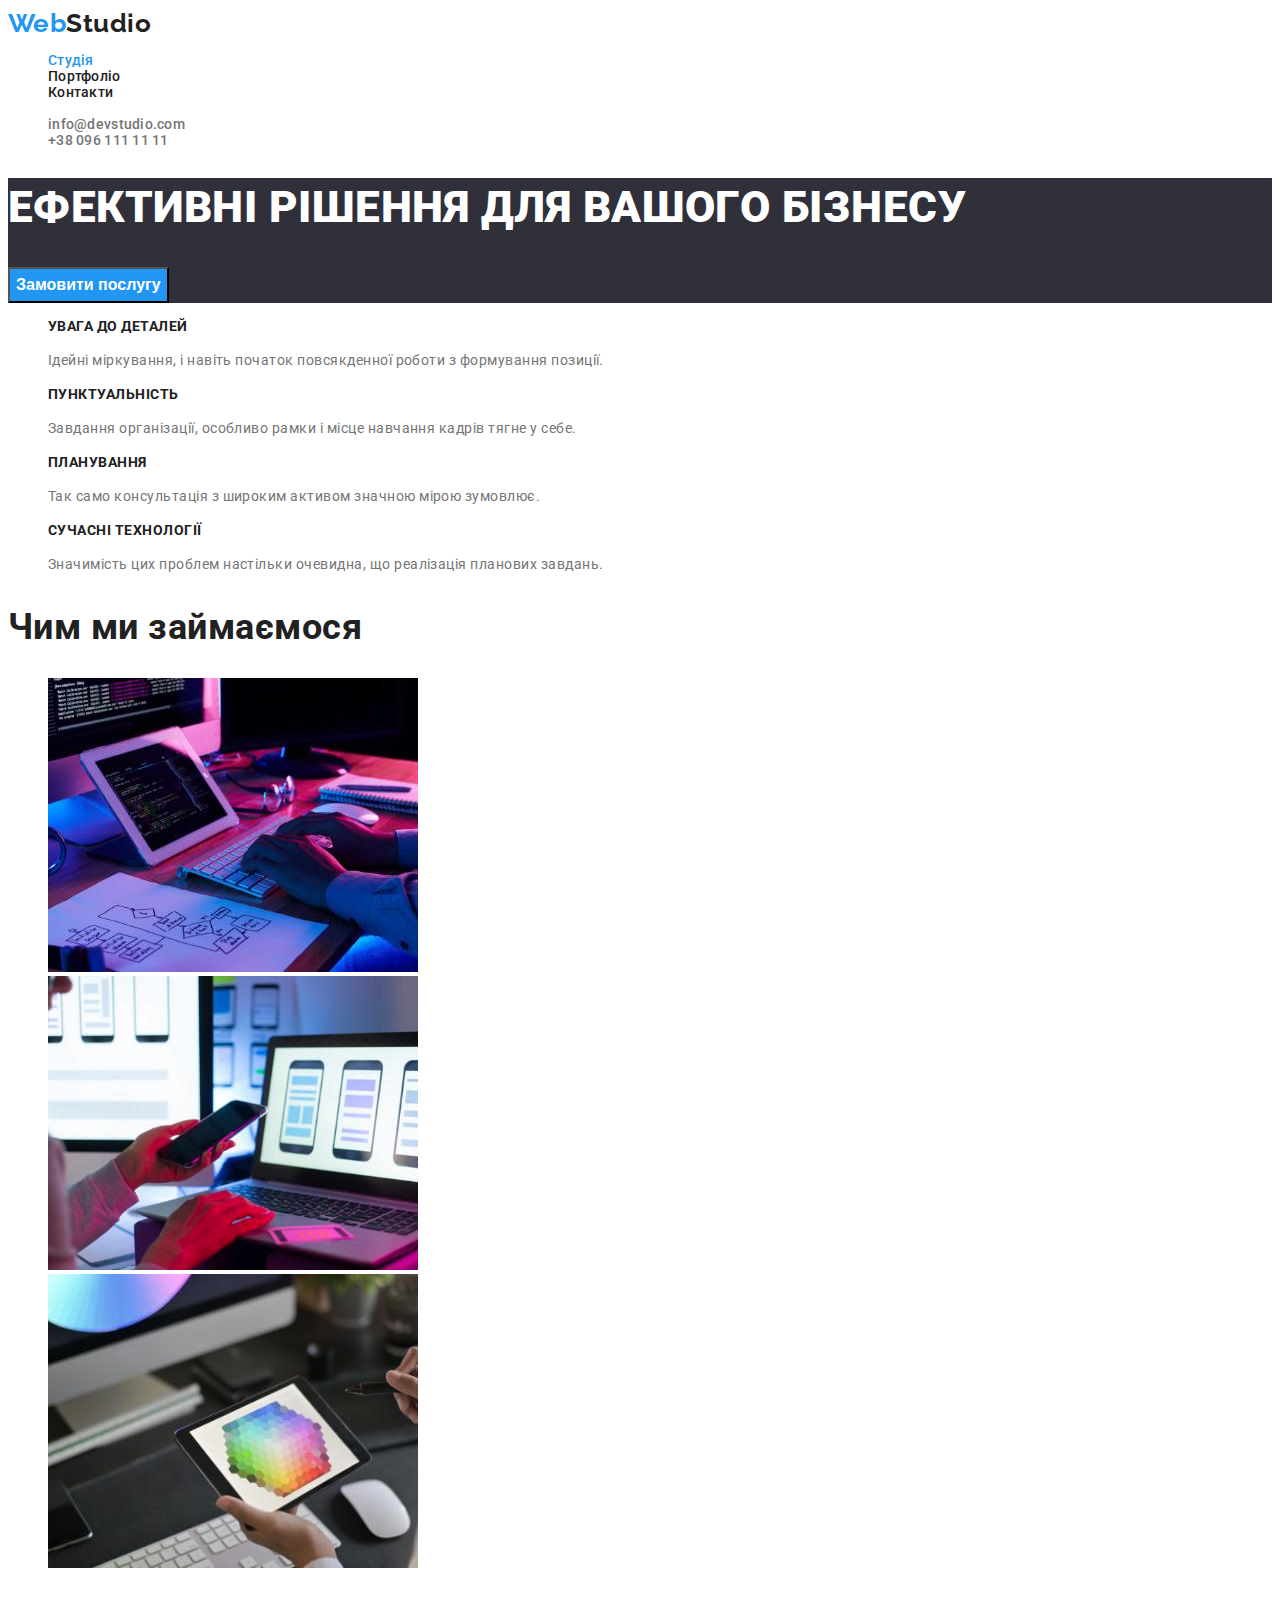
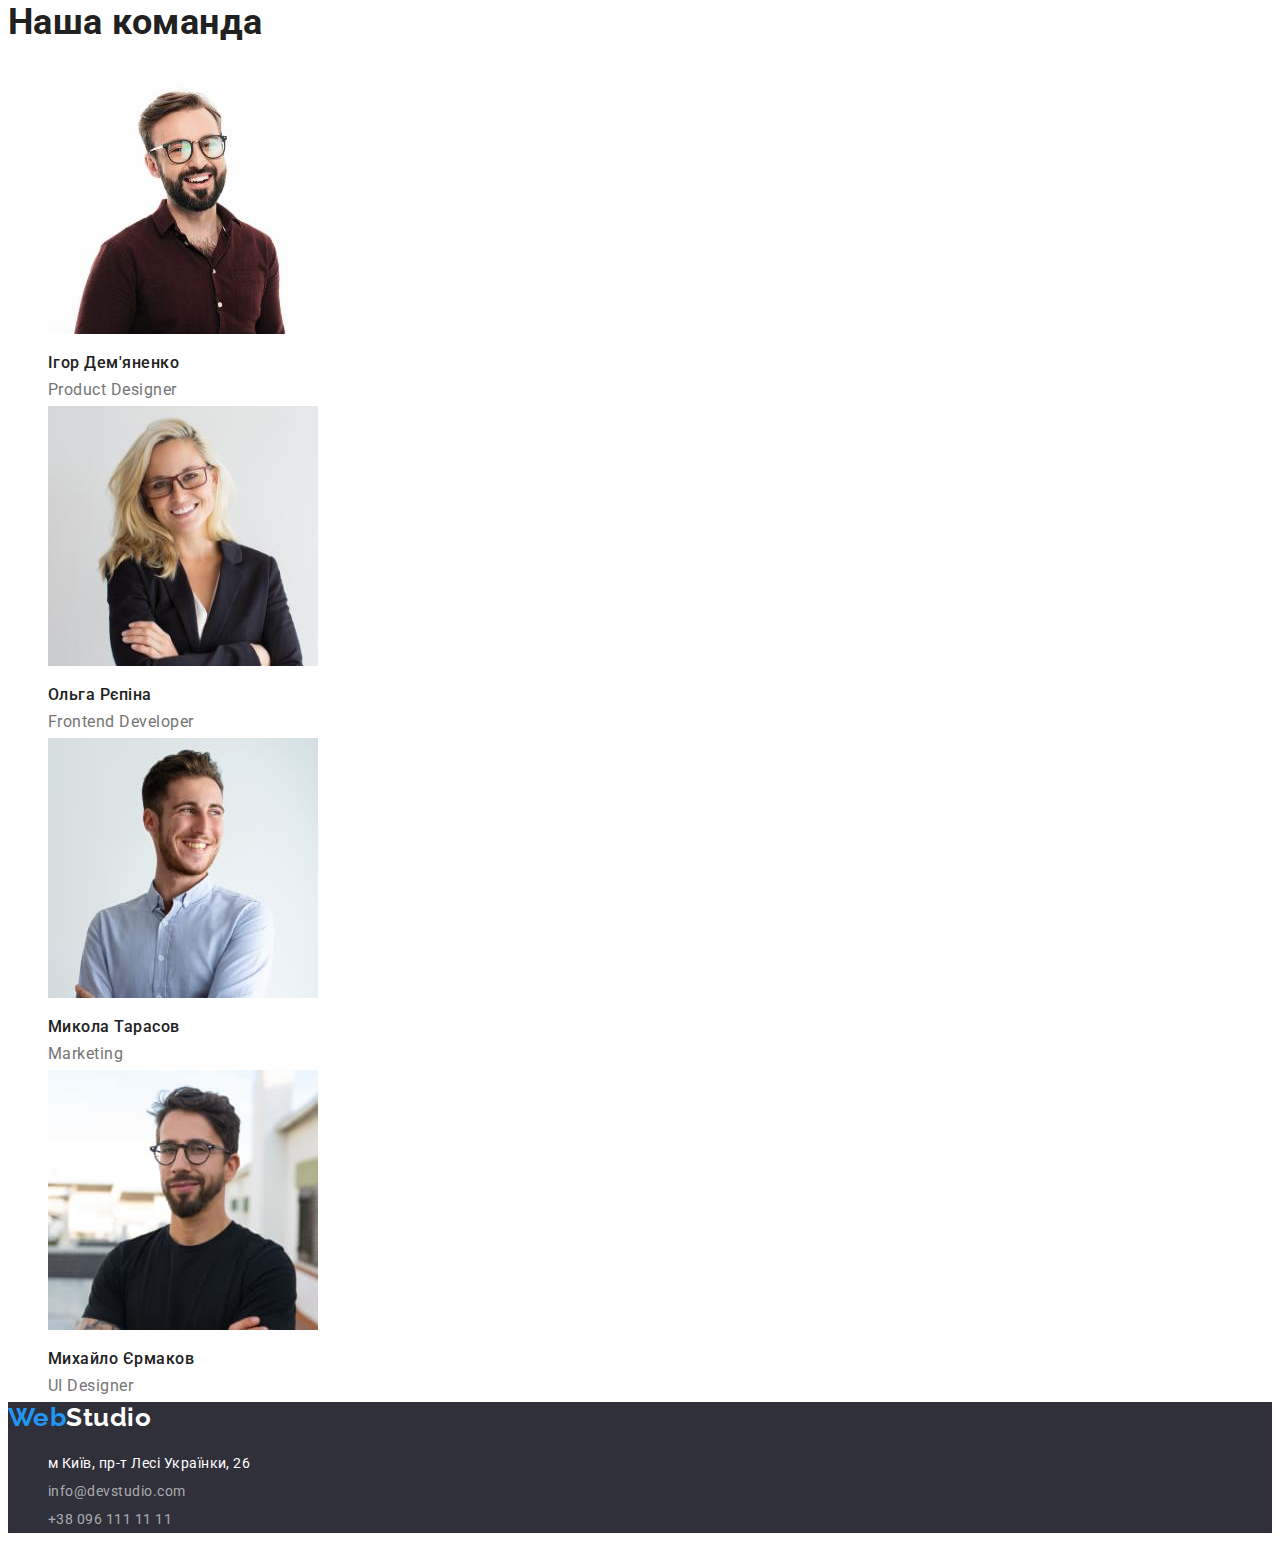
==== commit e2251c9b: "misstake" ====
--- a/index.html
+++ b/index.html
@@ -14,26 +14,25 @@
 </head>
 <body>
     <!-- header -->
-        <header>
-            <nav>
-                <a href="./index.html" class="logo"><span class="logo-web">Web</span><span
-                        class="logo-studio">Studio</span></a>
-                <ul class="head-nav">
-                    <li class="head-filtr"><a href="./index.html" class="head-nav">Студія</a></li>
-                    <li class="head-filtr"><a href="./portfolio.html" class="head-nav">Портфоліо</a></li>
-                    <li class="head-filtr"><a href="" class="head-nav">Контакти</a></li>
-                </ul>
-            </nav>
-            <ul class="contact">
-                <li><a href="mailto:info@devstudio.com" class="head-nav">info@devstudio.com</a></li>
-                <li><a href="tel:+380961111111" class="head-nav">+38 096 111 11 11</a></li>
+    <header>
+        <nav>
+            <a href="./index.html" class="logo"><span class="logo-web">Web</span><span class="logo-studio">Studio</span></a>
+            <ul class="head-nav">
+                <li class="head-filtr"><a href="./index.html" class="active-page">Студія</a></li>
+                <li class="head-filtr"><a href="./portfolio.html" class="head-nav">Портфоліо</a></li>
+                <li class="head-filtr"><a href="" class="head-nav">Контакти</a></li>
             </ul>
-        </header>
+        </nav>
+            <ul>
+                <li class="contact"><a href="mailto:info@devstudio.com" class="contact">info@devstudio.com</a></li>
+                <li class="contact"><a href="tel:+380961111111" class="contact">+38 096 111 11 11</a></li>
+            </ul>
+    </header>
     <!-- main -->
     <main>
         <!-- Замовити послугу -->
         <section class="main-section">
-        <h1 class="top-text">Ефективні рішення для вашого бізнесу</h1>
+        <h1 class="top-text">ЕФЕКТИВНІ РІШЕННЯ ДЛЯ ВАШОГО БІЗНЕСУ</h1>
         <button type="button" class="button-hero">Замовити послугу</button>
         </section>
         <!-- Чим ми займаємося -->
@@ -101,17 +100,18 @@
                 </li>
             </ul>
         </section>
-         </main>
-         <!-- footer -->
-         <footer>
-            <a href="./index.html" class="logo"><span class="logo-web">Web</span><span class="footer-studio">Studio</span></a>
-            <address>
-                <ul>
-                    <li><a href="https://www.facebook.com/" target="_blank" rel="noreferrer noopener" class="footer-adress">м Київ, пр-т Лесі Українки, 26</a></li>
-                    <li><a href="mailto:info@devstudio.com" class="footer-contact">info@devstudio.com</a></li>
-                    <li><a href="tel:+380961111111" class="footer-contact">+38 096 111 11 11</a></li>
-                </ul>
-            </address>
-        </footer>
+    </main>
+    <!-- footer  -->
+    <footer>
+        <a href="./index.html" class="logo"><span class="logo-web">Web</span><span class="footer-studio">Studio</span></a>
+        <address>
+            <ul>
+                <li class="footer-list"><a href="" target="_blank" rel="noreferrer noopener" class="footer-adress">м Київ, пр-т Лесі Українки, 26</a></li>
+                <li class="footer-list"><a href="mailto:info@devstudio.com" class="footer-contact">info@devstudio.com</a></li>
+                <li class="footer-list"><a href="tel:+380961111111" class="footer-contact">+38 096 111 11 11</a></li>
+            </ul>
+        </address>
+    </footer>
+
 </body>
 </html>--- a/css/styles.css
+++ b/css/styles.css
@@ -6,6 +6,8 @@
     --back-color:#2F303A;
     --button-hero-color:#2196f3;
     --hero-text-color:#ffffff;
+    --button-back-color: #F5F4FA;
+    --active-page-color:#2196f3;
 }
 body {
     color: var(--primary-text-color);
@@ -17,6 +19,14 @@
 }
 
 /* header */
+.active-page {
+    text-decoration: none;
+    font-weight: 500;
+    font-size: 14px;
+    line-height: 1.14;
+    letter-spacing: 0.02em;
+    color: var(--active-page-color);
+}
 .logo {
     font-family: 'Raleway';
     color: var(--primary-text-color);
@@ -30,15 +40,23 @@
 }
 
 /* head-nav */
-.head-nav,
+.head-nav {
+    text-decoration: none;
+    font-weight: 500;
+    font-size: 14px;
+    line-height: 1.14;
+    letter-spacing: 0.02em;
+    color: var(--primary-text-color);
+}
 .contact {
     text-decoration: none;
     font-weight: 500;
     font-size: 14px;
     line-height: 1.14;
     letter-spacing: 0.02em;
-    color: var(--primary-text-color);
-}
+    color: var(--secondary-text-color);
+}
+
 .head-filtr :focus,
 .head-filtr :hover,
 .head-filtr :active{
@@ -62,6 +80,7 @@
     text-decoration: none;
 }
 .footer-contact :focus,
+.footer-contact :active
 .footer-contact :hover {
     color: var(--hover-text-color)
 }
@@ -73,8 +92,9 @@
     line-height: 2;
     color:var(--hero-text-color);
 }
-.footer-adress :hover,
-.footer-adress :focus {
+.footer-list :hover,
+.footer-list :active,
+.footer-list :focus {
     color: var(--hover-text-color)
 }
 .footer-studio {
@@ -90,13 +110,18 @@
 .portfolio-filter :hover,
 .portfolio-filter :focus {
     color: var(--hero-text-color);
+    background-color: var(--hover-text-color);
 }
 
 .button {
     font-size: 16px;
     line-height: 1.62;
     cursor: pointer;
-}
+    background: var(--button-back-color);
+    border: 0;
+}
+
+
 
 .portfolio-mainn {
     text-decoration: none;
